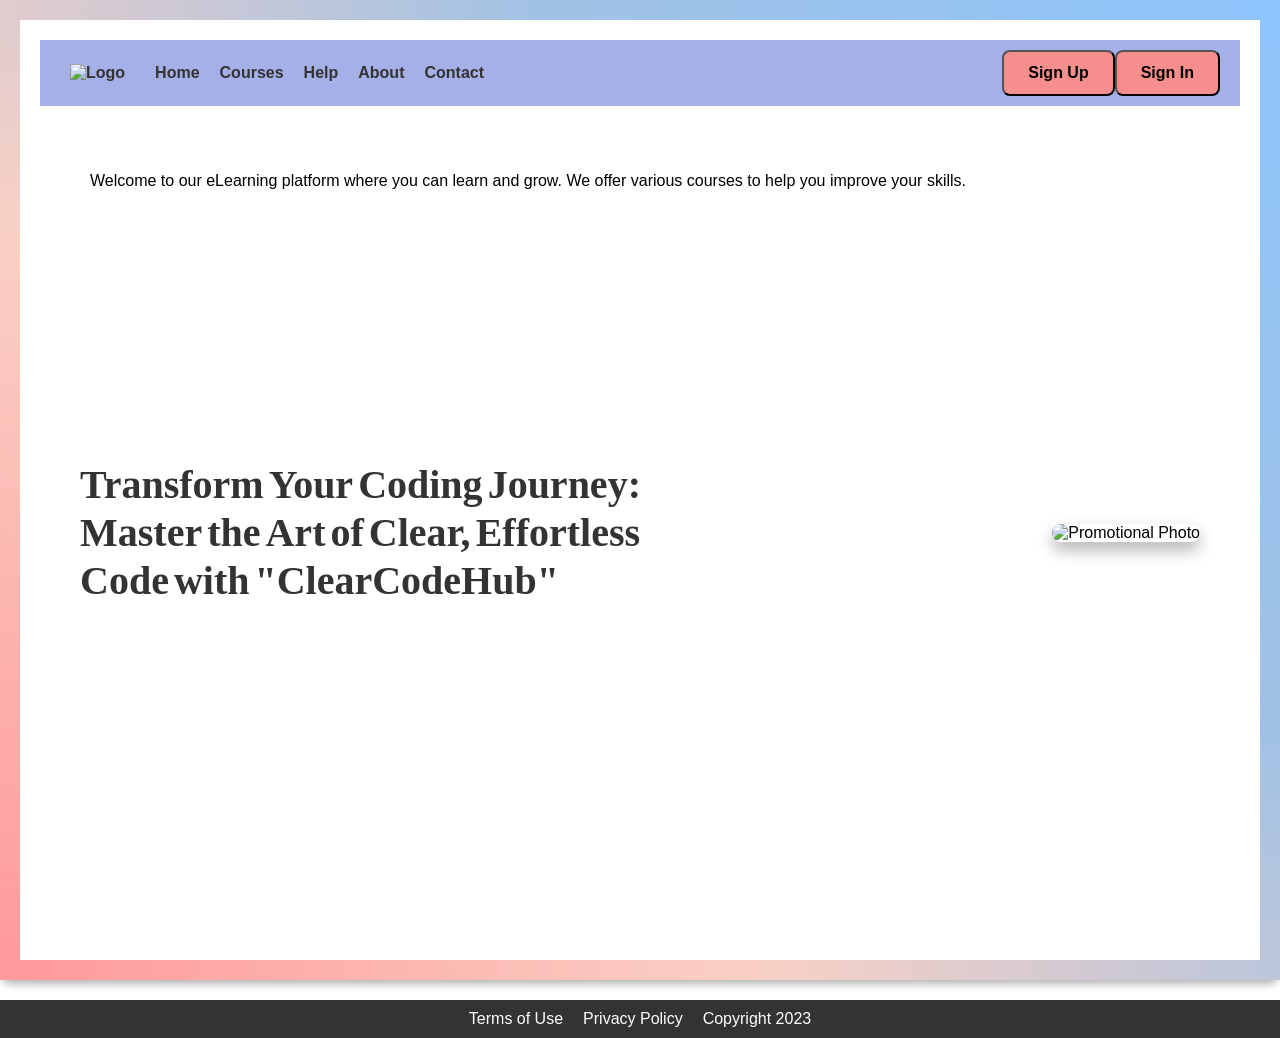
==== src/main/resources/static/index.html @ 35fbe156 "Added contact features and connected with db" ====
<!DOCTYPE html>
<html lang="en">
<head>
    <meta charset="UTF-8">
    <meta name="viewport" content="width=device-width, initial-scale=1.0">
    <title>NextGenLearn</title>
    <link rel="stylesheet" href="styles.css">
</head>
<body>
<div class="dashboard-container">
    <!-- Top Navigation Bar -->
    <nav class="top-nav">
        <ul class="nav-left">
            <li class="logo">
                <a href="#"><img src="/NewLogo.png" alt="Logo"></a>
            </li>
            <li><a href="#" id="homeLink">Home</a></li>
            <li><a href="#" id="coursesLink">Courses</a></li>
            <li><a href="#" id="helpLink">Help</a></li>
            <li><a href="#" id="aboutLink">About</a></li>
            <li><a href="#" id="contactLink">Contact</a></li>
        </ul>
        <ul class="nav-right">
            <li><button onclick="showModal('signup')">Sign Up</button></li>
            <li><button onclick="showModal('signin')">Sign In</button></li>
            <li class="dropdown">
                <button id="accountButton" style="display:none;" onclick="toggleDropdown()">Account</button>
                <div id="dropdownMenu" class="dropdown-menu">
                    <a href="#">Profile</a>
                    <a href="#">Settings</a>
                    <a href="#">Logout</a>
                </div>
            </li>
        </ul>
    </nav>

    <!-- Main Content -->
    <div class="content">
        <section id="Home" class="section active">
            <div class="heading-container">
                <h2 class="home-heading">
                    <span class="word">Transform</span>
                    <span class="word">Your</span>
                    <span class="word">Coding</span>
                    <span class="word">Journey:</span>
                    <span class="word">Master</span>
                    <span class="word">the</span>
                    <span class="word">Art</span>
                    <span class="word">of</span>
                    <span class="word">Clear,</span>
                    <span class="word">Effortless</span>
                    <span class="word">Code</span>
                    <span class="word">with</span>
                    <span class="word">"ClearCodeHub"</span>
                </h2>
            </div>
            <p>Welcome to our eLearning platform where you can learn and grow. We offer various courses to help you improve your skills.</p>
            <div class="image-container">
                <img src="/watermark-transformed-removebg-preview.png" alt="Promotional Photo">
            </div>
        </section>

        <section id="Courses" class="section" style="display: none;">
            <!-- Courses section content -->
        </section>

        <section id="Help" class="section" style="display: none;">
            <!-- Help section content -->
        </section>

        <section id="About" class="section" style="display: none;">
            <!-- About section content -->
        </section>

        <!-- Contact Section -->
        <section id="Contact" class="section" style="display: none;">
            <h2>Contact Us</h2>
            <form id="contactForm" class="contact-form">
                <div class="input-group">
                    <label for="contact-name">Name</label>
                    <input type="text" id="contact-name" name="name" placeholder="Enter your name" required>
                </div>
                <div class="input-group">
                    <label for="contact-email">Email</label>
                    <input type="email" id="contact-email" name="email" placeholder="Enter your email" required>
                </div>
                <div class="input-group">
                    <label for="contact-query">Your Query</label>
                    <textarea id="contact-query" name="query" placeholder="Enter your message" rows="4" required></textarea>
                </div>
                <button type="submit">Submit</button>
                <p id="successMessage" class="success-message"></p>
            </form>
            <div class="contact-details">
                <h3>ClearCodeHub Contact Details</h3>
                <p>Email: <a href="mailto:support@clearcodehub.com">support@clearcodehub.com</a></p>
                <p>Phone: +1 (123) 456-7890</p>
                <p>Address: 123 Coding Street, Tech City, TC 45678</p>
            </div>
        </section>
    </div>
</div>

<!-- Sign Up Modal -->
<div id="signup-modal" class="modal">
    <div class="modal-content">
        <span class="close" onclick="closeModal('signup')">&times;</span>
        <h2>Sign Up</h2>
        <form id="signupForm">
            <div class="input-group">
                <label for="signup-username">Username</label>
                <input type="text" id="signup-username" name="username" placeholder="Enter your username" required>
            </div>
            <div class="input-group">
                <label for="signup-email">Email</label>
                <input type="email" id="signup-email" name="email" placeholder="Enter your email" required>
            </div>
            <div class="input-group">
                <label for="signup-password">Password</label>
                <input type="password" id="signup-password" name="password" placeholder="Enter your password" required>
            </div>
            <button type="submit">Sign Up</button>
        </form>
        <p id="signupResponse"></p>
    </div>
</div>

<!-- Sign In Modal -->
<div id="signin-modal" class="modal">
    <div class="modal-content">
        <span class="close" onclick="closeModal('signin')">&times;</span>
        <h2>Sign In</h2>
        <form id="signinForm">
            <div class="input-group">
                <label for="signin-username">Username</label>
                <input type="text" id="signin-username" name="username" placeholder="Enter your username" required>
            </div>
            <div class="input-group">
                <label for="signin-password">Password</label>
                <input type="password" id="signin-password" name="password" placeholder="Enter your password" required>
            </div>
            <button type="submit">Sign In</button>
        </form>
        <p id="signinResponse"></p>
    </div>
</div>

<!-- Bottom Navigation Bar -->
<nav class="bottom-nav">
    <ul>
        <li><a href="#">Terms of Use</a></li>
        <li><a href="#">Privacy Policy</a></li>
        <li><a href="#">Copyright 2023</a></li>
    </ul>
</nav>

<script src="script.js"></script>
</body>
</html>
---- src/main/resources/static/styles.css ----
/* Global Styles */
body {
    font-family: Arial, sans-serif;
    margin: 0;
    padding: 0;
    box-sizing: border-box;
}

/* Dashboard Container */
.dashboard-container {
    display: flex;
    flex-direction: column;
    height: 100vh;
    position: relative;
    padding: 20px;
    border: 20px solid;
    border-image: linear-gradient(45deg, #ff9a9e, #fad0c4, #a2c2e4, #8ec5fc);
    border-image-slice: 1;
    border-radius: 12px;
    box-shadow: 0 4px 8px rgba(0, 0, 0, 0.3);
    background: white;
}

/* Dropdown Menu Styles */
.dropdown {
    position: relative;
    display: inline-block;
}

.dropdown-menu {
    display: none;
    position: absolute;
    right: 0;
    background-color: white;
    min-width: 160px;
    box-shadow: 0 8px 16px rgba(0, 0, 0, 0.3);
    border-radius: 8px;
    z-index: 1;
}

.dropdown-menu a {
    color: black;
    padding: 12px 16px;
    text-decoration: none;
    display: block;
}

.dropdown-menu a:hover {
    background-color: #ddd;
}

.dropdown.show .dropdown-menu {
    display: block;
}

/* Heading Styles */
.home-heading {
    font-weight: bold;
    font-family: 'Times New Roman', serif;
    font-size: 2.5em;
    color: #333;
    margin: 0;
    line-height: 1.2;
    display: flex;
    flex-wrap: wrap;
    text-align: center;
}

.word {
    display: inline-block;
    opacity: 0;
    transform: translateX(20px);
    animation: fadeInFromRight 0.5s forwards;
    margin-right: 5px;
}

/* Animation for Words */
@keyframes fadeInFromRight {
    to {
        opacity: 1;
        transform: translateX(0);
    }
}

.home-heading .word:nth-child(1) { animation-delay: 0s; }
.home-heading .word:nth-child(2) { animation-delay: 0.2s; }
.home-heading .word:nth-child(3) { animation-delay: 0.4s; }
.home-heading .word:nth-child(4) { animation-delay: 0.6s; }
.home-heading .word:nth-child(5) { animation-delay: 0.8s; }
.home-heading .word:nth-child(6) { animation-delay: 1s; }
.home-heading .word:nth-child(7) { animation-delay: 1.2s; }
.home-heading .word:nth-child(8) { animation-delay: 1.4s; }
.home-heading .word:nth-child(9) { animation-delay: 1.6s; }
.home-heading .word:nth-child(10) { animation-delay: 1.8s; }
.home-heading .word:nth-child(11) { animation-delay: 2s; }
.home-heading .word:nth-child(12) { animation-delay: 2.2s; }
.home-heading .word:nth-child(13) { animation-delay: 2.4s; }

/* Top Navigation Bar */
.top-nav {
    display: flex;
    justify-content: space-between;
    font-weight: bold;
    align-items: center;
    background-color: #a4b0e7;
    padding: 10px 20px;
    margin-bottom: 20px;
}

.top-nav ul {
    list-style: none;
    margin: 0;
    padding: 0;
    display: flex;
    justify-content: space-between;
    align-items: center;
}

.nav-left {
    display: flex;
    align-items: center;
}

.nav-left .logo {
    margin-right: 20px;
}

.nav-left .logo img {
    height: 70px;
    width: auto;
}

.nav-left li {
    margin: 0 10px;
}

.nav-left a {
    text-decoration: none;
    color: #333;
}

.nav-right {
    display: flex;
    align-items: center;
}

.nav-right li button {
    background-color: #f68e8e;
    padding: 12px 24px;
    border-radius: 8px;
    font-weight: bold;
    font-size: 1em;
    transition: background-color 0.3s, transform 0.2s;
}

.nav-right li button:hover {
    background-color: #e55a5a;
    transform: scale(1.05);
}

/* Main Content Area */
.content {
    flex: 1;
    padding: 30px;
    margin: 0 20px;
    position: relative;
}

.heading-container {
    position: absolute;
    left: 20px;
    top: 50%;
    transform: translateY(-50%);
    max-width: 50%;
}

.image-container {
    position: absolute;
    right: 20px;
    top: 50%;
    transform: translateY(-50%);
}

.image-container img {
    width: 100%;
    max-width: 2000px;
    height: auto;
    border-radius: 16px;
    box-shadow: 0 8px 16px rgba(0, 0, 0, 0.3);
}

/* Modal Styles */
.modal {
    display: none;
    position: fixed;
    z-index: 1;
    left: 0;
    top: 0;
    width: 100%;
    height: 100%;
    overflow: auto;
    background-color: rgba(0,0,0,0.4);
}

.modal-content {
    background-color: #fff;
    margin: 5% auto;
    padding: 30px;
    border-radius: 8px;
    box-shadow: 0 4px 8px rgba(0,0,0,0.1);
    width: 90%;
    max-width: 400px;
}

.modal-content h2 {
    font-size: 1.5em;
    margin-bottom: 20px;
    color: #333;
}

.close {
    color: #aaa;
    float: right;
    font-size: 28px;
    font-weight: bold;
    cursor: pointer;
}

.close:hover,
.close:focus {
    color: black;
    text-decoration: none;
}

/* Form Styles */
.input-group {
    margin-bottom: 15px;
}

.input-group label {
    display: block;
    font-weight: bold;
    margin-bottom: 5px;
    color: #555;
}

.input-group input, .input-group textarea {
    width: 100%;
    padding: 10px;
    border: 1px solid #ddd;
    border-radius: 4px;
    box-sizing: border-box;
}

.input-group input:focus, .input-group textarea:focus {
    border-color: #a4b0e7;
    outline: none;
}

button[type="submit"] {
    background-color: #4caf50;
    color: white;
    border: none;
    padding: 12px 24px;
    border-radius: 8px;
    font-size: 1em;
    cursor: pointer;
    transition: background-color 0.3s, transform 0.2s;
}

button[type="submit"]:hover {
    background-color: #45a049;
    transform: scale(1.05);
}

/* Contact Form Styles */
.contact-form {
    max-width: 600px;
    margin: 0 auto;
}

.contact-form .input-group textarea {
    resize: vertical;
}

.contact-details {
    margin-top: 20px;
    text-align: center;
}

.contact-details h3 {
    margin-bottom: 10px;
}

.contact-details p {
    margin: 5px 0;
}

.contact-details a {
    color: #007bff;
    text-decoration: none;
}

.contact-details a:hover {
    text-decoration: underline;
}

/* Bottom Navigation Bar */
.bottom-nav {
    background-color: #333;
    color: white;
    padding: 10px;
    margin-top: 20px;
}

.bottom-nav ul {
    list-style: none;
    margin: 0;
    padding: 0;
    display: flex;
    justify-content: center;
}

.bottom-nav ul li {
    margin: 0 10px;
}

.bottom-nav ul li a {
    color: white;
    text-decoration: none;
}

/* Responsive Styles */
@media (max-width: 768px) {
    .top-nav ul {
        flex-direction: column;
        align-items: flex-start;
    }

    .top-nav .nav-left {
        margin-bottom: 10px;
    }

    .heading-container, .image-container {
        position: static;
        transform: none;
        margin: 0 auto;
        max-width: 100%;
    }

    .image-container img {
        max-width: 100%;
    }
}

/* Add your existing styles here */

/* Contact form styling */
.contact-form {
    max-width: 400px;
    margin: 0 auto;
    padding: 20px;
    border: 2px solid #ddd;
    border-radius: 8px;
    box-shadow: 0 4px 8px rgba(0, 0, 0, 0.1);
}

.input-group {
    margin-bottom: 15px;
}

.input-group label {
    display: block;
    margin-bottom: 5px;
    font-weight: bold;
}

.input-group input,
.input-group textarea {
    width: 100%;
    padding: 8px;
    border: 1px solid #ccc;
    border-radius: 4px;
}

.contact-form button {
    padding: 10px 20px;
    background-color: #4CAF50;
    color: white;
    border: none;
    border-radius: 4px;
    cursor: pointer;
    transition: background-color 0.3s;
}

.contact-form button:hover {
    background-color: #45a049;
}

.success-message {
    color: green;
    font-weight: bold;
    text-align: center;
    margin-top: 15px;
}
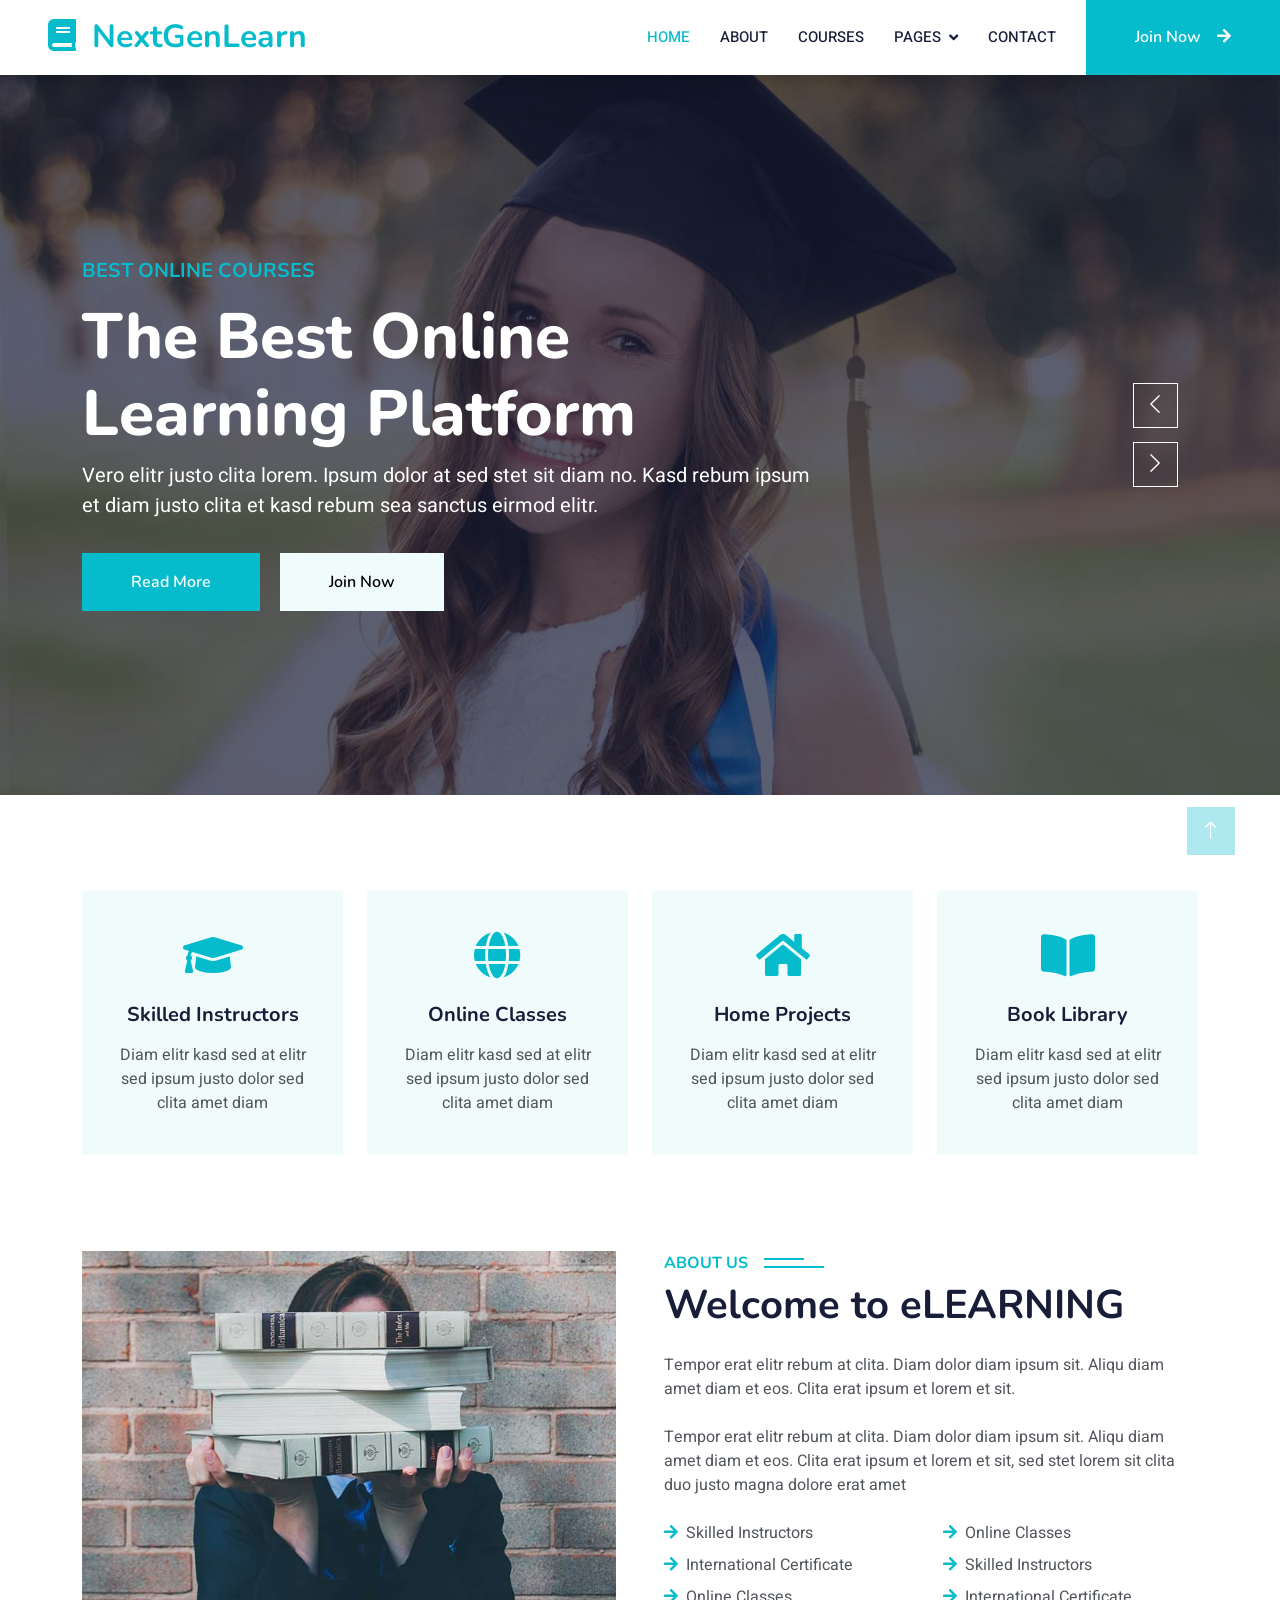
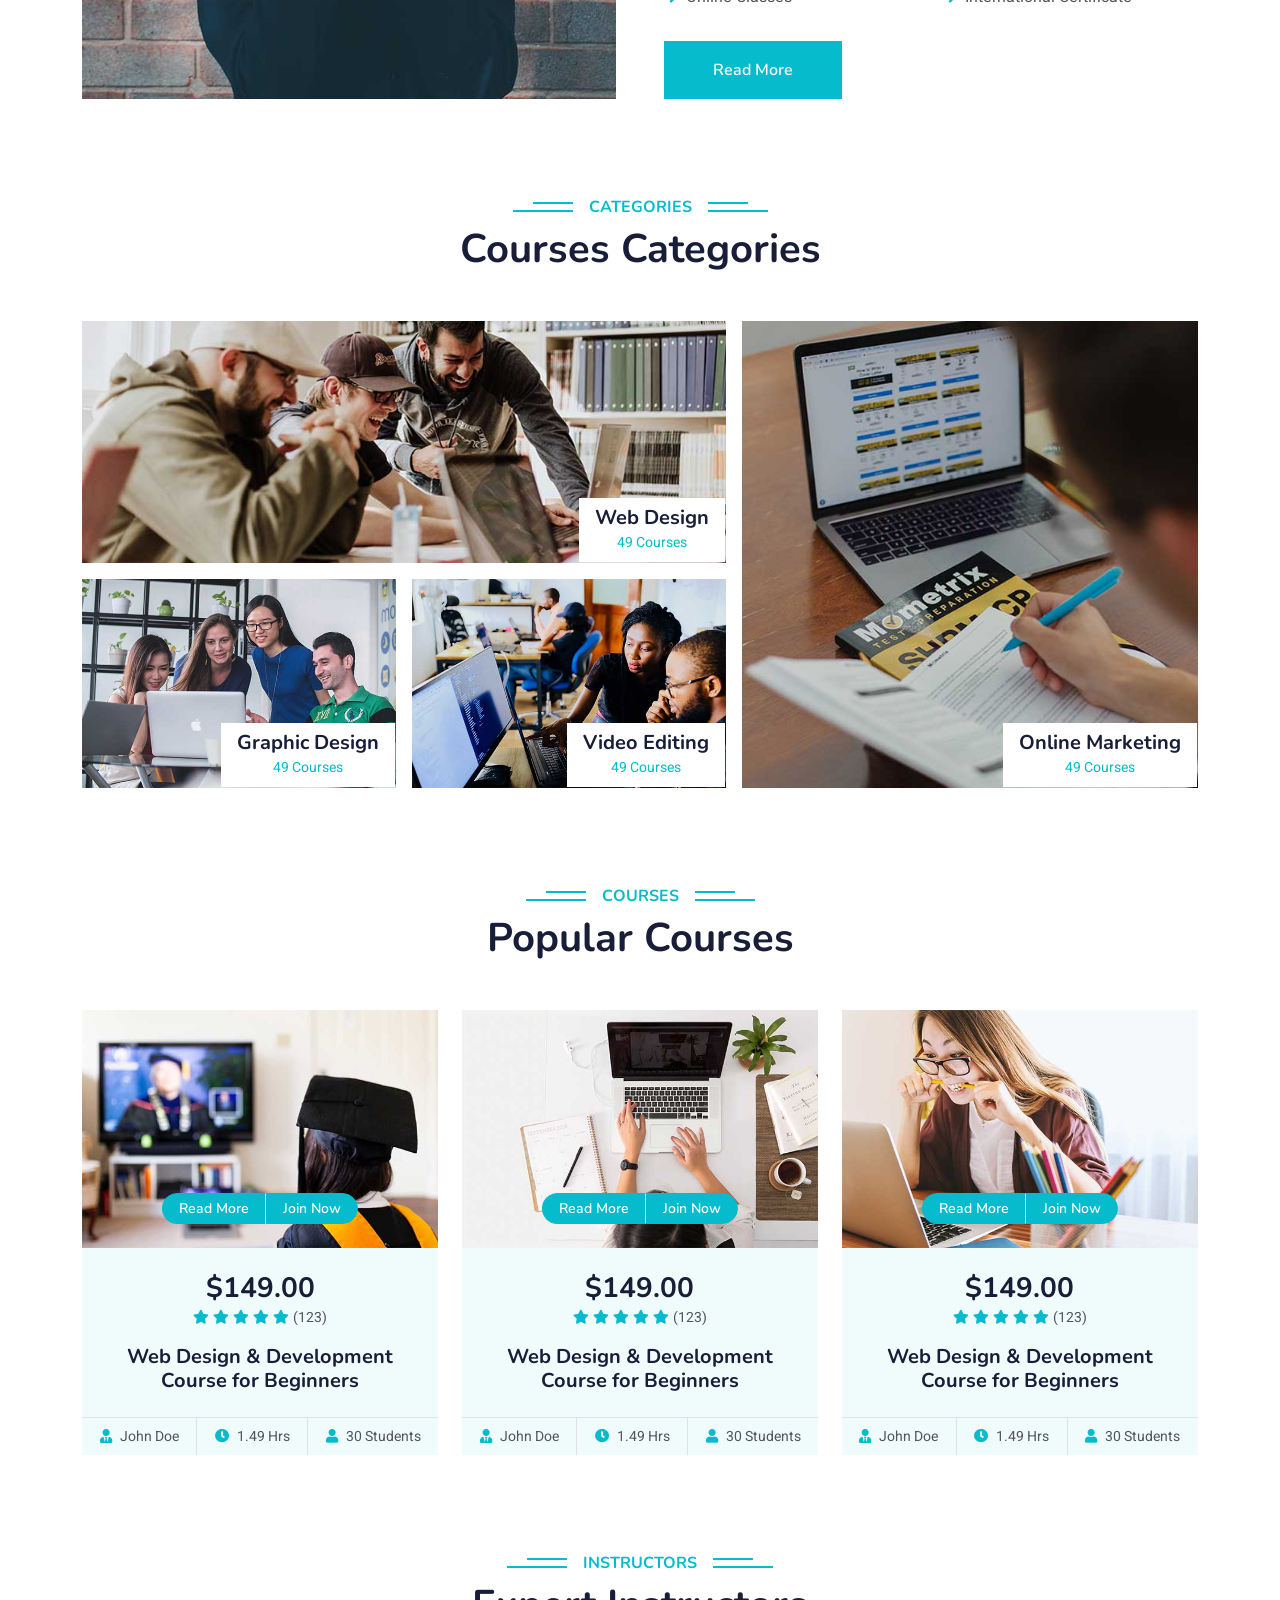
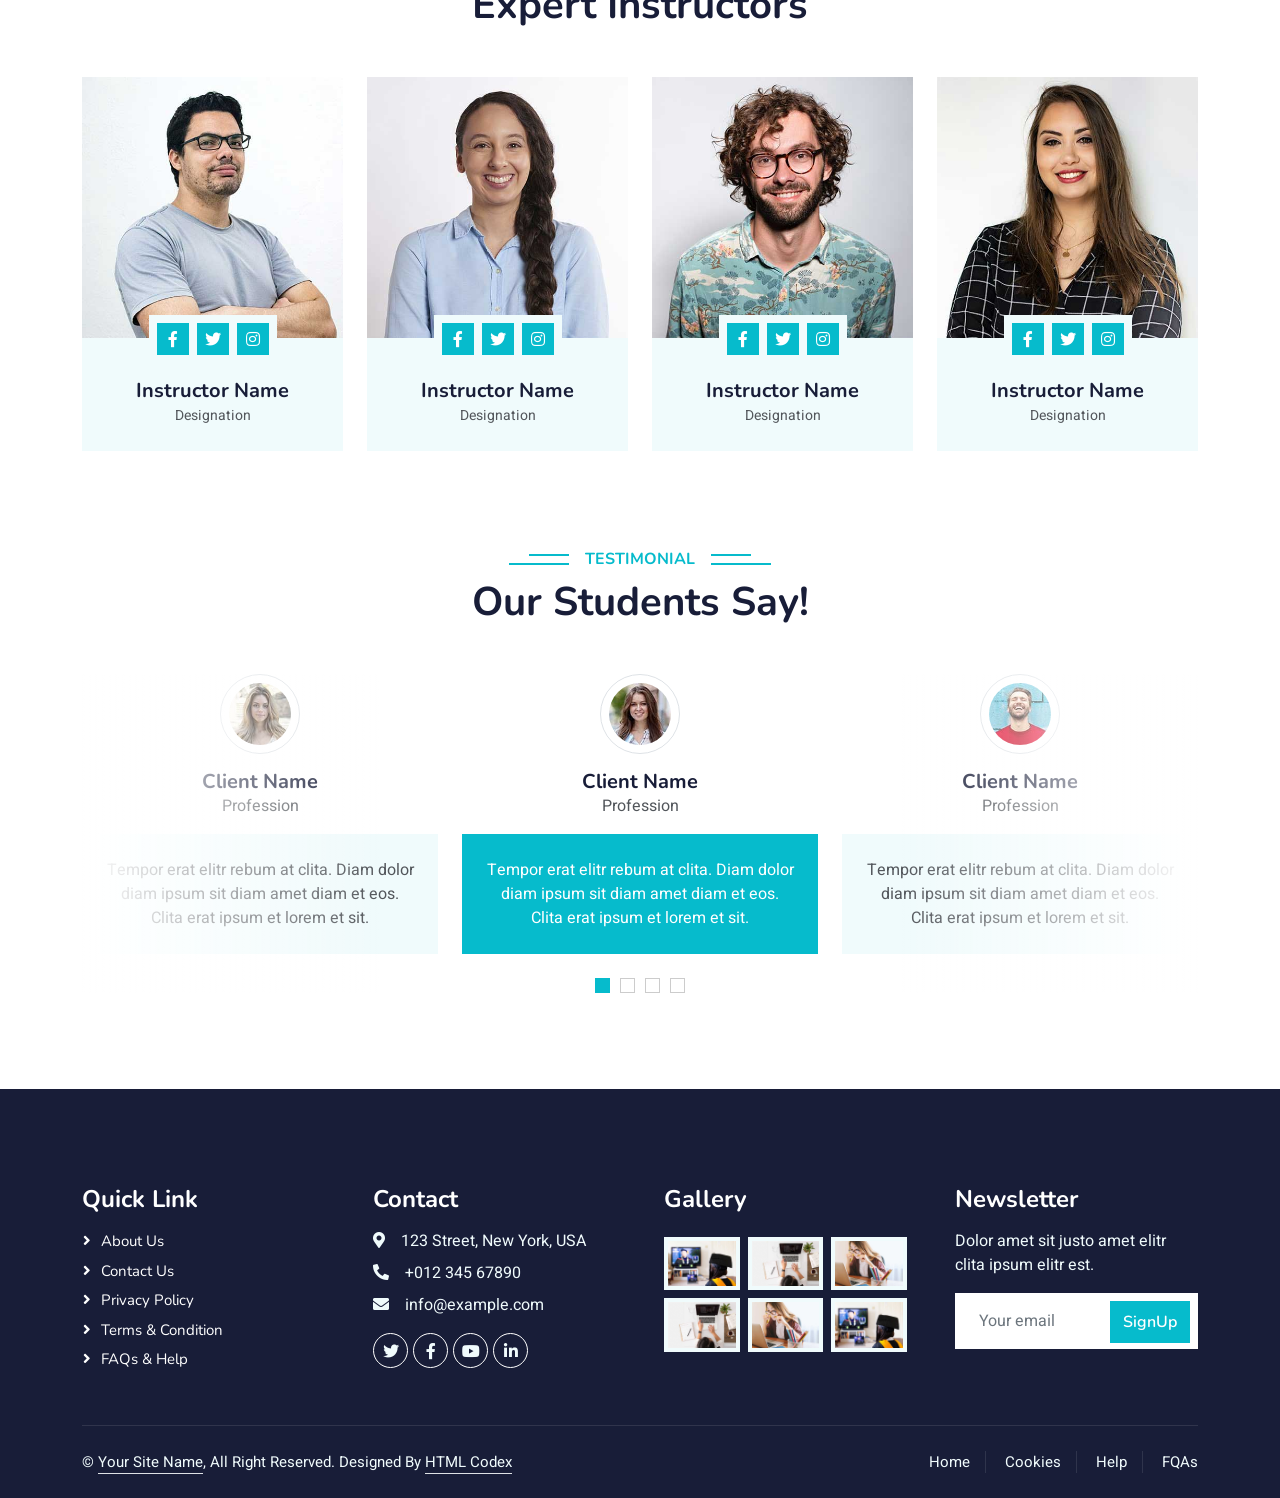
==== commit cf06a1ab: "Revert "New Login Page (#12)" This reverts commit e66987bb2d002a113e58ef17c0ac7f204088fabd." ====
--- a/src/main/resources/static/index.html
+++ b/src/main/resources/static/index.html
@@ -1,159 +1,582 @@
-<!DOCTYPE html>
-<html lang="en">
-<head>
-    <meta charset="UTF-8">
-    <meta name="viewport" content="width=device-width, initial-scale=1.0">
-    <title>NextGenLearn</title>
-    <link rel="stylesheet" href="styles.css">
-</head>
-<body>
-<div class="dashboard-container">
-    <!-- Top Navigation Bar -->
-    <nav class="top-nav">
-        <ul class="nav-left">
-            <li class="logo">
-                <a href="#"><img src="/NewLogo.png" alt="Logo"></a>
-            </li>
-            <li><a href="#" id="homeLink">Home</a></li>
-            <li><a href="#" id="coursesLink">Courses</a></li>
-            <li><a href="#" id="helpLink">Help</a></li>
-            <li><a href="#" id="aboutLink">About</a></li>
-            <li><a href="#" id="contactLink">Contact</a></li>
-        </ul>
-        <ul class="nav-right">
-            <li><button onclick="showModal('signup')">Sign Up</button></li>
-            <li><button onclick="showModal('signin')">Sign In</button></li>
-            <li class="dropdown">
-                <button id="accountButton" style="display:none;" onclick="toggleDropdown()">Account</button>
-                <div id="dropdownMenu" class="dropdown-menu">
-                    <a href="#">Profile</a>
-                    <a href="#">Settings</a>
-                    <a href="#">Logout</a>
-                </div>
-            </li>
-        </ul>
-    </nav>
-
-    <!-- Main Content -->
-    <div class="content">
-        <section id="Home" class="section active">
-            <div class="heading-container">
-                <h2 class="home-heading">
-                    <span class="word">Transform</span>
-                    <span class="word">Your</span>
-                    <span class="word">Coding</span>
-                    <span class="word">Journey:</span>
-                    <span class="word">Master</span>
-                    <span class="word">the</span>
-                    <span class="word">Art</span>
-                    <span class="word">of</span>
-                    <span class="word">Clear,</span>
-                    <span class="word">Effortless</span>
-                    <span class="word">Code</span>
-                    <span class="word">with</span>
-                    <span class="word">"ClearCodeHub"</span>
-                </h2>
-            </div>
-            <p>Welcome to our eLearning platform where you can learn and grow. We offer various courses to help you improve your skills.</p>
-            <div class="image-container">
-                <img src="/watermark-transformed-removebg-preview.png" alt="Promotional Photo">
-            </div>
-        </section>
-
-        <section id="Courses" class="section" style="display: none;">
-            <!-- Courses section content -->
-        </section>
-
-        <section id="Help" class="section" style="display: none;">
-            <!-- Help section content -->
-        </section>
-
-        <section id="About" class="section" style="display: none;">
-            <!-- About section content -->
-        </section>
-
-        <!-- Contact Section -->
-        <section id="Contact" class="section" style="display: none;">
-            <h2>Contact Us</h2>
-            <form id="contactForm" class="contact-form">
-                <div class="input-group">
-                    <label for="contact-name">Name</label>
-                    <input type="text" id="contact-name" name="name" placeholder="Enter your name" required>
-                </div>
-                <div class="input-group">
-                    <label for="contact-email">Email</label>
-                    <input type="email" id="contact-email" name="email" placeholder="Enter your email" required>
-                </div>
-                <div class="input-group">
-                    <label for="contact-query">Your Query</label>
-                    <textarea id="contact-query" name="query" placeholder="Enter your message" rows="4" required></textarea>
-                </div>
-                <button type="submit">Submit</button>
-                <p id="successMessage" class="success-message"></p>
-            </form>
-            <div class="contact-details">
-                <h3>ClearCodeHub Contact Details</h3>
-                <p>Email: <a href="mailto:support@clearcodehub.com">support@clearcodehub.com</a></p>
-                <p>Phone: +1 (123) 456-7890</p>
-                <p>Address: 123 Coding Street, Tech City, TC 45678</p>
-            </div>
-        </section>
-    </div>
-</div>
-
-<!-- Sign Up Modal -->
-<div id="signup-modal" class="modal">
-    <div class="modal-content">
-        <span class="close" onclick="closeModal('signup')">&times;</span>
-        <h2>Sign Up</h2>
-        <form id="signupForm">
-            <div class="input-group">
-                <label for="signup-username">Username</label>
-                <input type="text" id="signup-username" name="username" placeholder="Enter your username" required>
-            </div>
-            <div class="input-group">
-                <label for="signup-email">Email</label>
-                <input type="email" id="signup-email" name="email" placeholder="Enter your email" required>
-            </div>
-            <div class="input-group">
-                <label for="signup-password">Password</label>
-                <input type="password" id="signup-password" name="password" placeholder="Enter your password" required>
-            </div>
-            <button type="submit">Sign Up</button>
-        </form>
-        <p id="signupResponse"></p>
-    </div>
-</div>
-
-<!-- Sign In Modal -->
-<div id="signin-modal" class="modal">
-    <div class="modal-content">
-        <span class="close" onclick="closeModal('signin')">&times;</span>
-        <h2>Sign In</h2>
-        <form id="signinForm">
-            <div class="input-group">
-                <label for="signin-username">Username</label>
-                <input type="text" id="signin-username" name="username" placeholder="Enter your username" required>
-            </div>
-            <div class="input-group">
-                <label for="signin-password">Password</label>
-                <input type="password" id="signin-password" name="password" placeholder="Enter your password" required>
-            </div>
-            <button type="submit">Sign In</button>
-        </form>
-        <p id="signinResponse"></p>
-    </div>
-</div>
-
-<!-- Bottom Navigation Bar -->
-<nav class="bottom-nav">
-    <ul>
-        <li><a href="#">Terms of Use</a></li>
-        <li><a href="#">Privacy Policy</a></li>
-        <li><a href="#">Copyright 2023</a></li>
-    </ul>
-</nav>
-
-<script src="script.js"></script>
-</body>
-</html>
+<!DOCTYPE html>
+<html lang="en">
+
+<head>
+    <meta charset="utf-8">
+    <title>NextGenLearn</title>
+    <meta content="width=device-width, initial-scale=1.0" name="viewport">
+    <meta content="" name="keywords">
+    <meta content="" name="description">
+
+    <!-- Favicon -->
+    <link href="img/favicon.ico" rel="icon">
+
+    <!-- Google Web Fonts -->
+    <link rel="preconnect" href="https://fonts.googleapis.com">
+    <link rel="preconnect" href="https://fonts.gstatic.com" crossorigin>
+    <link href="https://fonts.googleapis.com/css2?family=Heebo:wght@400;500;600&family=Nunito:wght@600;700;800&display=swap" rel="stylesheet">
+
+    <!-- Icon Font Stylesheet -->
+    <link href="https://cdnjs.cloudflare.com/ajax/libs/font-awesome/5.10.0/css/all.min.css" rel="stylesheet">
+    <link href="https://cdn.jsdelivr.net/npm/bootstrap-icons@1.4.1/font/bootstrap-icons.css" rel="stylesheet">
+
+    <!-- Libraries Stylesheet -->
+    <link href="lib/animate/animate.min.css" rel="stylesheet">
+    <link href="lib/owlcarousel/assets/owl.carousel.min.css" rel="stylesheet">
+
+    <!-- Customized Bootstrap Stylesheet -->
+    <link href="css/bootstrap.min.css" rel="stylesheet">
+
+    <!-- Template Stylesheet -->
+    <link href="css/style.css" rel="stylesheet">
+</head>
+
+<body>
+    <!-- Spinner Start -->
+    <div id="spinner" class="show bg-white position-fixed translate-middle w-100 vh-100 top-50 start-50 d-flex align-items-center justify-content-center">
+        <div class="spinner-border text-primary" style="width: 3rem; height: 3rem;" role="status">
+            <span class="sr-only">Loading...</span>
+        </div>
+    </div>
+    <!-- Spinner End -->
+
+
+    <!-- Navbar Start -->
+    <nav class="navbar navbar-expand-lg bg-white navbar-light shadow sticky-top p-0">
+        <a href="index.html" class="navbar-brand d-flex align-items-center px-4 px-lg-5">
+            <h2 class="m-0 text-primary"><i class="fa fa-book me-3"></i>NextGenLearn</h2>
+        </a>
+        <button type="button" class="navbar-toggler me-4" data-bs-toggle="collapse" data-bs-target="#navbarCollapse">
+            <span class="navbar-toggler-icon"></span>
+        </button>
+        <div class="collapse navbar-collapse" id="navbarCollapse">
+            <div class="navbar-nav ms-auto p-4 p-lg-0">
+                <a href="index.html" class="nav-item nav-link active">Home</a>
+                <a href="about.html" class="nav-item nav-link">About</a>
+                <a href="courses.html" class="nav-item nav-link">Courses</a>
+                <div class="nav-item dropdown">
+                    <a href="#" class="nav-link dropdown-toggle" data-bs-toggle="dropdown">Pages</a>
+                    <div class="dropdown-menu fade-down m-0">
+                        <a href="team.html" class="dropdown-item">Our Team</a>
+                        <a href="testimonial.html" class="dropdown-item">Testimonial</a>
+                        <a href="404.html" class="dropdown-item">404 Page</a>
+                    </div>
+                </div>
+                <a href="contact.html" class="nav-item nav-link">Contact</a>
+            </div>
+            <a href="signup.html" class="btn btn-primary py-4 px-lg-5 d-none d-lg-block">Join Now<i class="fa fa-arrow-right ms-3"></i></a>
+        </div>
+    </nav>
+    <!-- Navbar End -->
+
+
+    <!-- Carousel Start -->
+    <div class="container-fluid p-0 mb-5">
+        <div class="owl-carousel header-carousel position-relative">
+            <div class="owl-carousel-item position-relative">
+                <img class="img-fluid" src="img/carousel-1.jpg" alt="">
+                <div class="position-absolute top-0 start-0 w-100 h-100 d-flex align-items-center" style="background: rgba(24, 29, 56, .7);">
+                    <div class="container">
+                        <div class="row justify-content-start">
+                            <div class="col-sm-10 col-lg-8">
+                                <h5 class="text-primary text-uppercase mb-3 animated slideInDown">Best Online Courses</h5>
+                                <h1 class="display-3 text-white animated slideInDown">The Best Online Learning Platform</h1>
+                                <p class="fs-5 text-white mb-4 pb-2">Vero elitr justo clita lorem. Ipsum dolor at sed stet sit diam no. Kasd rebum ipsum et diam justo clita et kasd rebum sea sanctus eirmod elitr.</p>
+                                <a href="" class="btn btn-primary py-md-3 px-md-5 me-3 animated slideInLeft">Read More</a>
+                                <a href="" class="btn btn-light py-md-3 px-md-5 animated slideInRight">Join Now</a>
+                            </div>
+                        </div>
+                    </div>
+                </div>
+            </div>
+            <div class="owl-carousel-item position-relative">
+                <img class="img-fluid" src="img/carousel-2.jpg" alt="">
+                <div class="position-absolute top-0 start-0 w-100 h-100 d-flex align-items-center" style="background: rgba(24, 29, 56, .7);">
+                    <div class="container">
+                        <div class="row justify-content-start">
+                            <div class="col-sm-10 col-lg-8">
+                                <h5 class="text-primary text-uppercase mb-3 animated slideInDown">Best Online Courses</h5>
+                                <h1 class="display-3 text-white animated slideInDown">Get Educated Online From Your Home</h1>
+                                <p class="fs-5 text-white mb-4 pb-2">Vero elitr justo clita lorem. Ipsum dolor at sed stet sit diam no. Kasd rebum ipsum et diam justo clita et kasd rebum sea sanctus eirmod elitr.</p>
+                                <a href="" class="btn btn-primary py-md-3 px-md-5 me-3 animated slideInLeft">Read More</a>
+                                <a href="" class="btn btn-light py-md-3 px-md-5 animated slideInRight">Join Now</a>
+                            </div>
+                        </div>
+                    </div>
+                </div>
+            </div>
+        </div>
+    </div>
+    <!-- Carousel End -->
+
+
+    <!-- Service Start -->
+    <div class="container-xxl py-5">
+        <div class="container">
+            <div class="row g-4">
+                <div class="col-lg-3 col-sm-6 wow fadeInUp" data-wow-delay="0.1s">
+                    <div class="service-item text-center pt-3">
+                        <div class="p-4">
+                            <i class="fa fa-3x fa-graduation-cap text-primary mb-4"></i>
+                            <h5 class="mb-3">Skilled Instructors</h5>
+                            <p>Diam elitr kasd sed at elitr sed ipsum justo dolor sed clita amet diam</p>
+                        </div>
+                    </div>
+                </div>
+                <div class="col-lg-3 col-sm-6 wow fadeInUp" data-wow-delay="0.3s">
+                    <div class="service-item text-center pt-3">
+                        <div class="p-4">
+                            <i class="fa fa-3x fa-globe text-primary mb-4"></i>
+                            <h5 class="mb-3">Online Classes</h5>
+                            <p>Diam elitr kasd sed at elitr sed ipsum justo dolor sed clita amet diam</p>
+                        </div>
+                    </div>
+                </div>
+                <div class="col-lg-3 col-sm-6 wow fadeInUp" data-wow-delay="0.5s">
+                    <div class="service-item text-center pt-3">
+                        <div class="p-4">
+                            <i class="fa fa-3x fa-home text-primary mb-4"></i>
+                            <h5 class="mb-3">Home Projects</h5>
+                            <p>Diam elitr kasd sed at elitr sed ipsum justo dolor sed clita amet diam</p>
+                        </div>
+                    </div>
+                </div>
+                <div class="col-lg-3 col-sm-6 wow fadeInUp" data-wow-delay="0.7s">
+                    <div class="service-item text-center pt-3">
+                        <div class="p-4">
+                            <i class="fa fa-3x fa-book-open text-primary mb-4"></i>
+                            <h5 class="mb-3">Book Library</h5>
+                            <p>Diam elitr kasd sed at elitr sed ipsum justo dolor sed clita amet diam</p>
+                        </div>
+                    </div>
+                </div>
+            </div>
+        </div>
+    </div>
+    <!-- Service End -->
+
+
+    <!-- About Start -->
+    <div class="container-xxl py-5">
+        <div class="container">
+            <div class="row g-5">
+                <div class="col-lg-6 wow fadeInUp" data-wow-delay="0.1s" style="min-height: 400px;">
+                    <div class="position-relative h-100">
+                        <img class="img-fluid position-absolute w-100 h-100" src="img/about.jpg" alt="" style="object-fit: cover;">
+                    </div>
+                </div>
+                <div class="col-lg-6 wow fadeInUp" data-wow-delay="0.3s">
+                    <h6 class="section-title bg-white text-start text-primary pe-3">About Us</h6>
+                    <h1 class="mb-4">Welcome to eLEARNING</h1>
+                    <p class="mb-4">Tempor erat elitr rebum at clita. Diam dolor diam ipsum sit. Aliqu diam amet diam et eos. Clita erat ipsum et lorem et sit.</p>
+                    <p class="mb-4">Tempor erat elitr rebum at clita. Diam dolor diam ipsum sit. Aliqu diam amet diam et eos. Clita erat ipsum et lorem et sit, sed stet lorem sit clita duo justo magna dolore erat amet</p>
+                    <div class="row gy-2 gx-4 mb-4">
+                        <div class="col-sm-6">
+                            <p class="mb-0"><i class="fa fa-arrow-right text-primary me-2"></i>Skilled Instructors</p>
+                        </div>
+                        <div class="col-sm-6">
+                            <p class="mb-0"><i class="fa fa-arrow-right text-primary me-2"></i>Online Classes</p>
+                        </div>
+                        <div class="col-sm-6">
+                            <p class="mb-0"><i class="fa fa-arrow-right text-primary me-2"></i>International Certificate</p>
+                        </div>
+                        <div class="col-sm-6">
+                            <p class="mb-0"><i class="fa fa-arrow-right text-primary me-2"></i>Skilled Instructors</p>
+                        </div>
+                        <div class="col-sm-6">
+                            <p class="mb-0"><i class="fa fa-arrow-right text-primary me-2"></i>Online Classes</p>
+                        </div>
+                        <div class="col-sm-6">
+                            <p class="mb-0"><i class="fa fa-arrow-right text-primary me-2"></i>International Certificate</p>
+                        </div>
+                    </div>
+                    <a class="btn btn-primary py-3 px-5 mt-2" href="">Read More</a>
+                </div>
+            </div>
+        </div>
+    </div>
+    <!-- About End -->
+
+
+    <!-- Categories Start -->
+    <div class="container-xxl py-5 category">
+        <div class="container">
+            <div class="text-center wow fadeInUp" data-wow-delay="0.1s">
+                <h6 class="section-title bg-white text-center text-primary px-3">Categories</h6>
+                <h1 class="mb-5">Courses Categories</h1>
+            </div>
+            <div class="row g-3">
+                <div class="col-lg-7 col-md-6">
+                    <div class="row g-3">
+                        <div class="col-lg-12 col-md-12 wow zoomIn" data-wow-delay="0.1s">
+                            <a class="position-relative d-block overflow-hidden" href="">
+                                <img class="img-fluid" src="img/cat-1.jpg" alt="">
+                                <div class="bg-white text-center position-absolute bottom-0 end-0 py-2 px-3" style="margin: 1px;">
+                                    <h5 class="m-0">Web Design</h5>
+                                    <small class="text-primary">49 Courses</small>
+                                </div>
+                            </a>
+                        </div>
+                        <div class="col-lg-6 col-md-12 wow zoomIn" data-wow-delay="0.3s">
+                            <a class="position-relative d-block overflow-hidden" href="">
+                                <img class="img-fluid" src="img/cat-2.jpg" alt="">
+                                <div class="bg-white text-center position-absolute bottom-0 end-0 py-2 px-3" style="margin: 1px;">
+                                    <h5 class="m-0">Graphic Design</h5>
+                                    <small class="text-primary">49 Courses</small>
+                                </div>
+                            </a>
+                        </div>
+                        <div class="col-lg-6 col-md-12 wow zoomIn" data-wow-delay="0.5s">
+                            <a class="position-relative d-block overflow-hidden" href="">
+                                <img class="img-fluid" src="img/cat-3.jpg" alt="">
+                                <div class="bg-white text-center position-absolute bottom-0 end-0 py-2 px-3" style="margin: 1px;">
+                                    <h5 class="m-0">Video Editing</h5>
+                                    <small class="text-primary">49 Courses</small>
+                                </div>
+                            </a>
+                        </div>
+                    </div>
+                </div>
+                <div class="col-lg-5 col-md-6 wow zoomIn" data-wow-delay="0.7s" style="min-height: 350px;">
+                    <a class="position-relative d-block h-100 overflow-hidden" href="">
+                        <img class="img-fluid position-absolute w-100 h-100" src="img/cat-4.jpg" alt="" style="object-fit: cover;">
+                        <div class="bg-white text-center position-absolute bottom-0 end-0 py-2 px-3" style="margin:  1px;">
+                            <h5 class="m-0">Online Marketing</h5>
+                            <small class="text-primary">49 Courses</small>
+                        </div>
+                    </a>
+                </div>
+            </div>
+        </div>
+    </div>
+    <!-- Categories Start -->
+
+
+    <!-- Courses Start -->
+    <div class="container-xxl py-5">
+        <div class="container">
+            <div class="text-center wow fadeInUp" data-wow-delay="0.1s">
+                <h6 class="section-title bg-white text-center text-primary px-3">Courses</h6>
+                <h1 class="mb-5">Popular Courses</h1>
+            </div>
+            <div class="row g-4 justify-content-center">
+                <div class="col-lg-4 col-md-6 wow fadeInUp" data-wow-delay="0.1s">
+                    <div class="course-item bg-light">
+                        <div class="position-relative overflow-hidden">
+                            <img class="img-fluid" src="img/course-1.jpg" alt="">
+                            <div class="w-100 d-flex justify-content-center position-absolute bottom-0 start-0 mb-4">
+                                <a href="#" class="flex-shrink-0 btn btn-sm btn-primary px-3 border-end" style="border-radius: 30px 0 0 30px;">Read More</a>
+                                <a href="#" class="flex-shrink-0 btn btn-sm btn-primary px-3" style="border-radius: 0 30px 30px 0;">Join Now</a>
+                            </div>
+                        </div>
+                        <div class="text-center p-4 pb-0">
+                            <h3 class="mb-0">$149.00</h3>
+                            <div class="mb-3">
+                                <small class="fa fa-star text-primary"></small>
+                                <small class="fa fa-star text-primary"></small>
+                                <small class="fa fa-star text-primary"></small>
+                                <small class="fa fa-star text-primary"></small>
+                                <small class="fa fa-star text-primary"></small>
+                                <small>(123)</small>
+                            </div>
+                            <h5 class="mb-4">Web Design & Development Course for Beginners</h5>
+                        </div>
+                        <div class="d-flex border-top">
+                            <small class="flex-fill text-center border-end py-2"><i class="fa fa-user-tie text-primary me-2"></i>John Doe</small>
+                            <small class="flex-fill text-center border-end py-2"><i class="fa fa-clock text-primary me-2"></i>1.49 Hrs</small>
+                            <small class="flex-fill text-center py-2"><i class="fa fa-user text-primary me-2"></i>30 Students</small>
+                        </div>
+                    </div>
+                </div>
+                <div class="col-lg-4 col-md-6 wow fadeInUp" data-wow-delay="0.3s">
+                    <div class="course-item bg-light">
+                        <div class="position-relative overflow-hidden">
+                            <img class="img-fluid" src="img/course-2.jpg" alt="">
+                            <div class="w-100 d-flex justify-content-center position-absolute bottom-0 start-0 mb-4">
+                                <a href="#" class="flex-shrink-0 btn btn-sm btn-primary px-3 border-end" style="border-radius: 30px 0 0 30px;">Read More</a>
+                                <a href="#" class="flex-shrink-0 btn btn-sm btn-primary px-3" style="border-radius: 0 30px 30px 0;">Join Now</a>
+                            </div>
+                        </div>
+                        <div class="text-center p-4 pb-0">
+                            <h3 class="mb-0">$149.00</h3>
+                            <div class="mb-3">
+                                <small class="fa fa-star text-primary"></small>
+                                <small class="fa fa-star text-primary"></small>
+                                <small class="fa fa-star text-primary"></small>
+                                <small class="fa fa-star text-primary"></small>
+                                <small class="fa fa-star text-primary"></small>
+                                <small>(123)</small>
+                            </div>
+                            <h5 class="mb-4">Web Design & Development Course for Beginners</h5>
+                        </div>
+                        <div class="d-flex border-top">
+                            <small class="flex-fill text-center border-end py-2"><i class="fa fa-user-tie text-primary me-2"></i>John Doe</small>
+                            <small class="flex-fill text-center border-end py-2"><i class="fa fa-clock text-primary me-2"></i>1.49 Hrs</small>
+                            <small class="flex-fill text-center py-2"><i class="fa fa-user text-primary me-2"></i>30 Students</small>
+                        </div>
+                    </div>
+                </div>
+                <div class="col-lg-4 col-md-6 wow fadeInUp" data-wow-delay="0.5s">
+                    <div class="course-item bg-light">
+                        <div class="position-relative overflow-hidden">
+                            <img class="img-fluid" src="img/course-3.jpg" alt="">
+                            <div class="w-100 d-flex justify-content-center position-absolute bottom-0 start-0 mb-4">
+                                <a href="#" class="flex-shrink-0 btn btn-sm btn-primary px-3 border-end" style="border-radius: 30px 0 0 30px;">Read More</a>
+                                <a href="#" class="flex-shrink-0 btn btn-sm btn-primary px-3" style="border-radius: 0 30px 30px 0;">Join Now</a>
+                            </div>
+                        </div>
+                        <div class="text-center p-4 pb-0">
+                            <h3 class="mb-0">$149.00</h3>
+                            <div class="mb-3">
+                                <small class="fa fa-star text-primary"></small>
+                                <small class="fa fa-star text-primary"></small>
+                                <small class="fa fa-star text-primary"></small>
+                                <small class="fa fa-star text-primary"></small>
+                                <small class="fa fa-star text-primary"></small>
+                                <small>(123)</small>
+                            </div>
+                            <h5 class="mb-4">Web Design & Development Course for Beginners</h5>
+                        </div>
+                        <div class="d-flex border-top">
+                            <small class="flex-fill text-center border-end py-2"><i class="fa fa-user-tie text-primary me-2"></i>John Doe</small>
+                            <small class="flex-fill text-center border-end py-2"><i class="fa fa-clock text-primary me-2"></i>1.49 Hrs</small>
+                            <small class="flex-fill text-center py-2"><i class="fa fa-user text-primary me-2"></i>30 Students</small>
+                        </div>
+                    </div>
+                </div>
+            </div>
+        </div>
+    </div>
+    <!-- Courses End -->
+
+
+    <!-- Team Start -->
+    <div class="container-xxl py-5">
+        <div class="container">
+            <div class="text-center wow fadeInUp" data-wow-delay="0.1s">
+                <h6 class="section-title bg-white text-center text-primary px-3">Instructors</h6>
+                <h1 class="mb-5">Expert Instructors</h1>
+            </div>
+            <div class="row g-4">
+                <div class="col-lg-3 col-md-6 wow fadeInUp" data-wow-delay="0.1s">
+                    <div class="team-item bg-light">
+                        <div class="overflow-hidden">
+                            <img class="img-fluid" src="img/team-1.jpg" alt="">
+                        </div>
+                        <div class="position-relative d-flex justify-content-center" style="margin-top: -23px;">
+                            <div class="bg-light d-flex justify-content-center pt-2 px-1">
+                                <a class="btn btn-sm-square btn-primary mx-1" href=""><i class="fab fa-facebook-f"></i></a>
+                                <a class="btn btn-sm-square btn-primary mx-1" href=""><i class="fab fa-twitter"></i></a>
+                                <a class="btn btn-sm-square btn-primary mx-1" href=""><i class="fab fa-instagram"></i></a>
+                            </div>
+                        </div>
+                        <div class="text-center p-4">
+                            <h5 class="mb-0">Instructor Name</h5>
+                            <small>Designation</small>
+                        </div>
+                    </div>
+                </div>
+                <div class="col-lg-3 col-md-6 wow fadeInUp" data-wow-delay="0.3s">
+                    <div class="team-item bg-light">
+                        <div class="overflow-hidden">
+                            <img class="img-fluid" src="img/team-2.jpg" alt="">
+                        </div>
+                        <div class="position-relative d-flex justify-content-center" style="margin-top: -23px;">
+                            <div class="bg-light d-flex justify-content-center pt-2 px-1">
+                                <a class="btn btn-sm-square btn-primary mx-1" href=""><i class="fab fa-facebook-f"></i></a>
+                                <a class="btn btn-sm-square btn-primary mx-1" href=""><i class="fab fa-twitter"></i></a>
+                                <a class="btn btn-sm-square btn-primary mx-1" href=""><i class="fab fa-instagram"></i></a>
+                            </div>
+                        </div>
+                        <div class="text-center p-4">
+                            <h5 class="mb-0">Instructor Name</h5>
+                            <small>Designation</small>
+                        </div>
+                    </div>
+                </div>
+                <div class="col-lg-3 col-md-6 wow fadeInUp" data-wow-delay="0.5s">
+                    <div class="team-item bg-light">
+                        <div class="overflow-hidden">
+                            <img class="img-fluid" src="img/team-3.jpg" alt="">
+                        </div>
+                        <div class="position-relative d-flex justify-content-center" style="margin-top: -23px;">
+                            <div class="bg-light d-flex justify-content-center pt-2 px-1">
+                                <a class="btn btn-sm-square btn-primary mx-1" href=""><i class="fab fa-facebook-f"></i></a>
+                                <a class="btn btn-sm-square btn-primary mx-1" href=""><i class="fab fa-twitter"></i></a>
+                                <a class="btn btn-sm-square btn-primary mx-1" href=""><i class="fab fa-instagram"></i></a>
+                            </div>
+                        </div>
+                        <div class="text-center p-4">
+                            <h5 class="mb-0">Instructor Name</h5>
+                            <small>Designation</small>
+                        </div>
+                    </div>
+                </div>
+                <div class="col-lg-3 col-md-6 wow fadeInUp" data-wow-delay="0.7s">
+                    <div class="team-item bg-light">
+                        <div class="overflow-hidden">
+                            <img class="img-fluid" src="img/team-4.jpg" alt="">
+                        </div>
+                        <div class="position-relative d-flex justify-content-center" style="margin-top: -23px;">
+                            <div class="bg-light d-flex justify-content-center pt-2 px-1">
+                                <a class="btn btn-sm-square btn-primary mx-1" href=""><i class="fab fa-facebook-f"></i></a>
+                                <a class="btn btn-sm-square btn-primary mx-1" href=""><i class="fab fa-twitter"></i></a>
+                                <a class="btn btn-sm-square btn-primary mx-1" href=""><i class="fab fa-instagram"></i></a>
+                            </div>
+                        </div>
+                        <div class="text-center p-4">
+                            <h5 class="mb-0">Instructor Name</h5>
+                            <small>Designation</small>
+                        </div>
+                    </div>
+                </div>
+            </div>
+        </div>
+    </div>
+    <!-- Team End -->
+
+
+    <!-- Testimonial Start -->
+    <div class="container-xxl py-5 wow fadeInUp" data-wow-delay="0.1s">
+        <div class="container">
+            <div class="text-center">
+                <h6 class="section-title bg-white text-center text-primary px-3">Testimonial</h6>
+                <h1 class="mb-5">Our Students Say!</h1>
+            </div>
+            <div class="owl-carousel testimonial-carousel position-relative">
+                <div class="testimonial-item text-center">
+                    <img class="border rounded-circle p-2 mx-auto mb-3" src="img/testimonial-1.jpg" style="width: 80px; height: 80px;">
+                    <h5 class="mb-0">Client Name</h5>
+                    <p>Profession</p>
+                    <div class="testimonial-text bg-light text-center p-4">
+                    <p class="mb-0">Tempor erat elitr rebum at clita. Diam dolor diam ipsum sit diam amet diam et eos. Clita erat ipsum et lorem et sit.</p>
+                    </div>
+                </div>
+                <div class="testimonial-item text-center">
+                    <img class="border rounded-circle p-2 mx-auto mb-3" src="img/testimonial-2.jpg" style="width: 80px; height: 80px;">
+                    <h5 class="mb-0">Client Name</h5>
+                    <p>Profession</p>
+                    <div class="testimonial-text bg-light text-center p-4">
+                    <p class="mb-0">Tempor erat elitr rebum at clita. Diam dolor diam ipsum sit diam amet diam et eos. Clita erat ipsum et lorem et sit.</p>
+                    </div>
+                </div>
+                <div class="testimonial-item text-center">
+                    <img class="border rounded-circle p-2 mx-auto mb-3" src="img/testimonial-3.jpg" style="width: 80px; height: 80px;">
+                    <h5 class="mb-0">Client Name</h5>
+                    <p>Profession</p>
+                    <div class="testimonial-text bg-light text-center p-4">
+                    <p class="mb-0">Tempor erat elitr rebum at clita. Diam dolor diam ipsum sit diam amet diam et eos. Clita erat ipsum et lorem et sit.</p>
+                    </div>
+                </div>
+                <div class="testimonial-item text-center">
+                    <img class="border rounded-circle p-2 mx-auto mb-3" src="img/testimonial-4.jpg" style="width: 80px; height: 80px;">
+                    <h5 class="mb-0">Client Name</h5>
+                    <p>Profession</p>
+                    <div class="testimonial-text bg-light text-center p-4">
+                    <p class="mb-0">Tempor erat elitr rebum at clita. Diam dolor diam ipsum sit diam amet diam et eos. Clita erat ipsum et lorem et sit.</p>
+                    </div>
+                </div>
+            </div>
+        </div>
+    </div>
+    <!-- Testimonial End -->
+        
+
+    <!-- Footer Start -->
+    <div class="container-fluid bg-dark text-light footer pt-5 mt-5 wow fadeIn" data-wow-delay="0.1s">
+        <div class="container py-5">
+            <div class="row g-5">
+                <div class="col-lg-3 col-md-6">
+                    <h4 class="text-white mb-3">Quick Link</h4>
+                    <a class="btn btn-link" href="">About Us</a>
+                    <a class="btn btn-link" href="">Contact Us</a>
+                    <a class="btn btn-link" href="">Privacy Policy</a>
+                    <a class="btn btn-link" href="">Terms & Condition</a>
+                    <a class="btn btn-link" href="">FAQs & Help</a>
+                </div>
+                <div class="col-lg-3 col-md-6">
+                    <h4 class="text-white mb-3">Contact</h4>
+                    <p class="mb-2"><i class="fa fa-map-marker-alt me-3"></i>123 Street, New York, USA</p>
+                    <p class="mb-2"><i class="fa fa-phone-alt me-3"></i>+012 345 67890</p>
+                    <p class="mb-2"><i class="fa fa-envelope me-3"></i>info@example.com</p>
+                    <div class="d-flex pt-2">
+                        <a class="btn btn-outline-light btn-social" href=""><i class="fab fa-twitter"></i></a>
+                        <a class="btn btn-outline-light btn-social" href=""><i class="fab fa-facebook-f"></i></a>
+                        <a class="btn btn-outline-light btn-social" href=""><i class="fab fa-youtube"></i></a>
+                        <a class="btn btn-outline-light btn-social" href=""><i class="fab fa-linkedin-in"></i></a>
+                    </div>
+                </div>
+                <div class="col-lg-3 col-md-6">
+                    <h4 class="text-white mb-3">Gallery</h4>
+                    <div class="row g-2 pt-2">
+                        <div class="col-4">
+                            <img class="img-fluid bg-light p-1" src="img/course-1.jpg" alt="">
+                        </div>
+                        <div class="col-4">
+                            <img class="img-fluid bg-light p-1" src="img/course-2.jpg" alt="">
+                        </div>
+                        <div class="col-4">
+                            <img class="img-fluid bg-light p-1" src="img/course-3.jpg" alt="">
+                        </div>
+                        <div class="col-4">
+                            <img class="img-fluid bg-light p-1" src="img/course-2.jpg" alt="">
+                        </div>
+                        <div class="col-4">
+                            <img class="img-fluid bg-light p-1" src="img/course-3.jpg" alt="">
+                        </div>
+                        <div class="col-4">
+                            <img class="img-fluid bg-light p-1" src="img/course-1.jpg" alt="">
+                        </div>
+                    </div>
+                </div>
+                <div class="col-lg-3 col-md-6">
+                    <h4 class="text-white mb-3">Newsletter</h4>
+                    <p>Dolor amet sit justo amet elitr clita ipsum elitr est.</p>
+                    <div class="position-relative mx-auto" style="max-width: 400px;">
+                        <input class="form-control border-0 w-100 py-3 ps-4 pe-5" type="text" placeholder="Your email">
+                        <button type="button" class="btn btn-primary py-2 position-absolute top-0 end-0 mt-2 me-2">SignUp</button>
+                    </div>
+                </div>
+            </div>
+        </div>
+        <div class="container">
+            <div class="copyright">
+                <div class="row">
+                    <div class="col-md-6 text-center text-md-start mb-3 mb-md-0">
+                        &copy; <a class="border-bottom" href="#">Your Site Name</a>, All Right Reserved.
+
+                        <!--/*** This template is free as long as you keep the footer author’s credit link/attribution link/backlink. If you'd like to use the template without the footer author’s credit link/attribution link/backlink, you can purchase the Credit Removal License from "https://htmlcodex.com/credit-removal". Thank you for your support. ***/-->
+                        Designed By <a class="border-bottom" href="https://htmlcodex.com">HTML Codex</a>
+                    </div>
+                    <div class="col-md-6 text-center text-md-end">
+                        <div class="footer-menu">
+                            <a href="">Home</a>
+                            <a href="">Cookies</a>
+                            <a href="">Help</a>
+                            <a href="">FQAs</a>
+                        </div>
+                    </div>
+                </div>
+            </div>
+        </div>
+    </div>
+    <!-- Footer End -->
+
+
+    <!-- Back to Top -->
+    <a href="#" class="btn btn-lg btn-primary btn-lg-square back-to-top"><i class="bi bi-arrow-up"></i></a>
+
+
+    <!-- JavaScript Libraries -->
+    <script src="https://code.jquery.com/jquery-3.4.1.min.js"></script>
+    <script src="https://cdn.jsdelivr.net/npm/bootstrap@5.0.0/dist/js/bootstrap.bundle.min.js"></script>
+    <script src="lib/wow/wow.min.js"></script>
+    <script src="lib/easing/easing.min.js"></script>
+    <script src="lib/waypoints/waypoints.min.js"></script>
+    <script src="lib/owlcarousel/owl.carousel.min.js"></script>
+
+    <!-- Template Javascript -->
+    <script src="js/main.js"></script>
+</body>
+
+</html>
--- a/src/main/resources/static/css/style.css
+++ b/src/main/resources/static/css/style.css
@@ -0,0 +1,434 @@
+/********** Template CSS **********/
+:root {
+    --primary: #06BBCC;
+    --light: #F0FBFC;
+    --dark: #181d38;
+}
+
+.fw-medium {
+    font-weight: 600 !important;
+}
+
+.fw-semi-bold {
+    font-weight: 700 !important;
+}
+
+.back-to-top {
+    position: fixed;
+    display: none;
+    right: 45px;
+    bottom: 45px;
+    z-index: 99;
+}
+
+
+/*** Spinner ***/
+#spinner {
+    opacity: 0;
+    visibility: hidden;
+    transition: opacity .5s ease-out, visibility 0s linear .5s;
+    z-index: 99999;
+}
+
+#spinner.show {
+    transition: opacity .5s ease-out, visibility 0s linear 0s;
+    visibility: visible;
+    opacity: 1;
+}
+
+
+/*** Button ***/
+.btn {
+    font-family: 'Nunito', sans-serif;
+    font-weight: 600;
+    transition: .5s;
+}
+
+.btn.btn-primary,
+.btn.btn-secondary {
+    color: #FFFFFF;
+}
+
+.btn-square {
+    width: 38px;
+    height: 38px;
+}
+
+.btn-sm-square {
+    width: 32px;
+    height: 32px;
+}
+
+.btn-lg-square {
+    width: 48px;
+    height: 48px;
+}
+
+.btn-square,
+.btn-sm-square,
+.btn-lg-square {
+    padding: 0;
+    display: flex;
+    align-items: center;
+    justify-content: center;
+    font-weight: normal;
+    border-radius: 0px;
+}
+
+
+/*** Navbar ***/
+.navbar .dropdown-toggle::after {
+    border: none;
+    content: "\f107";
+    font-family: "Font Awesome 5 Free";
+    font-weight: 900;
+    vertical-align: middle;
+    margin-left: 8px;
+}
+
+.navbar-light .navbar-nav .nav-link {
+    margin-right: 30px;
+    padding: 25px 0;
+    color: #FFFFFF;
+    font-size: 15px;
+    text-transform: uppercase;
+    outline: none;
+}
+
+.navbar-light .navbar-nav .nav-link:hover,
+.navbar-light .navbar-nav .nav-link.active {
+    color: var(--primary);
+}
+
+@media (max-width: 991.98px) {
+    .navbar-light .navbar-nav .nav-link  {
+        margin-right: 0;
+        padding: 10px 0;
+    }
+
+    .navbar-light .navbar-nav {
+        border-top: 1px solid #EEEEEE;
+    }
+}
+
+.navbar-light .navbar-brand,
+.navbar-light a.btn {
+    height: 75px;
+}
+
+.navbar-light .navbar-nav .nav-link {
+    color: var(--dark);
+    font-weight: 500;
+}
+
+.navbar-light.sticky-top {
+    top: -100px;
+    transition: .5s;
+}
+
+@media (min-width: 992px) {
+    .navbar .nav-item .dropdown-menu {
+        display: block;
+        margin-top: 0;
+        opacity: 0;
+        visibility: hidden;
+        transition: .5s;
+    }
+
+    .navbar .dropdown-menu.fade-down {
+        top: 100%;
+        transform: rotateX(-75deg);
+        transform-origin: 0% 0%;
+    }
+
+    .navbar .nav-item:hover .dropdown-menu {
+        top: 100%;
+        transform: rotateX(0deg);
+        visibility: visible;
+        transition: .5s;
+        opacity: 1;
+    }
+}
+
+
+/*** Header carousel ***/
+@media (max-width: 768px) {
+    .header-carousel .owl-carousel-item {
+        position: relative;
+        min-height: 500px;
+    }
+    
+    .header-carousel .owl-carousel-item img {
+        position: absolute;
+        width: 100%;
+        height: 100%;
+        object-fit: cover;
+    }
+}
+
+.header-carousel .owl-nav {
+    position: absolute;
+    top: 50%;
+    right: 8%;
+    transform: translateY(-50%);
+    display: flex;
+    flex-direction: column;
+}
+
+.header-carousel .owl-nav .owl-prev,
+.header-carousel .owl-nav .owl-next {
+    margin: 7px 0;
+    width: 45px;
+    height: 45px;
+    display: flex;
+    align-items: center;
+    justify-content: center;
+    color: #FFFFFF;
+    background: transparent;
+    border: 1px solid #FFFFFF;
+    font-size: 22px;
+    transition: .5s;
+}
+
+.header-carousel .owl-nav .owl-prev:hover,
+.header-carousel .owl-nav .owl-next:hover {
+    background: var(--primary);
+    border-color: var(--primary);
+}
+
+.page-header {
+    background: linear-gradient(rgba(24, 29, 56, .7), rgba(24, 29, 56, .7)), url(../img/carousel-1.jpg);
+    background-position: center center;
+    background-repeat: no-repeat;
+    background-size: cover;
+}
+
+.page-header-inner {
+    background: rgba(15, 23, 43, .7);
+}
+
+.breadcrumb-item + .breadcrumb-item::before {
+    color: var(--light);
+}
+
+
+/*** Section Title ***/
+.section-title {
+    position: relative;
+    display: inline-block;
+    text-transform: uppercase;
+}
+
+.section-title::before {
+    position: absolute;
+    content: "";
+    width: calc(100% + 80px);
+    height: 2px;
+    top: 4px;
+    left: -40px;
+    background: var(--primary);
+    z-index: -1;
+}
+
+.section-title::after {
+    position: absolute;
+    content: "";
+    width: calc(100% + 120px);
+    height: 2px;
+    bottom: 5px;
+    left: -60px;
+    background: var(--primary);
+    z-index: -1;
+}
+
+.section-title.text-start::before {
+    width: calc(100% + 40px);
+    left: 0;
+}
+
+.section-title.text-start::after {
+    width: calc(100% + 60px);
+    left: 0;
+}
+
+
+/*** Service ***/
+.service-item {
+    background: var(--light);
+    transition: .5s;
+}
+
+.service-item:hover {
+    margin-top: -10px;
+    background: var(--primary);
+}
+
+.service-item * {
+    transition: .5s;
+}
+
+.service-item:hover * {
+    color: var(--light) !important;
+}
+
+
+/*** Categories & Courses ***/
+.category img,
+.course-item img {
+    transition: .5s;
+}
+
+.category a:hover img,
+.course-item:hover img {
+    transform: scale(1.1);
+}
+
+
+/*** Team ***/
+.team-item img {
+    transition: .5s;
+}
+
+.team-item:hover img {
+    transform: scale(1.1);
+}
+
+
+/*** Testimonial ***/
+.testimonial-carousel::before {
+    position: absolute;
+    content: "";
+    top: 0;
+    left: 0;
+    height: 100%;
+    width: 0;
+    background: linear-gradient(to right, rgba(255, 255, 255, 1) 0%, rgba(255, 255, 255, 0) 100%);
+    z-index: 1;
+}
+
+.testimonial-carousel::after {
+    position: absolute;
+    content: "";
+    top: 0;
+    right: 0;
+    height: 100%;
+    width: 0;
+    background: linear-gradient(to left, rgba(255, 255, 255, 1) 0%, rgba(255, 255, 255, 0) 100%);
+    z-index: 1;
+}
+
+@media (min-width: 768px) {
+    .testimonial-carousel::before,
+    .testimonial-carousel::after {
+        width: 200px;
+    }
+}
+
+@media (min-width: 992px) {
+    .testimonial-carousel::before,
+    .testimonial-carousel::after {
+        width: 300px;
+    }
+}
+
+.testimonial-carousel .owl-item .testimonial-text,
+.testimonial-carousel .owl-item.center .testimonial-text * {
+    transition: .5s;
+}
+
+.testimonial-carousel .owl-item.center .testimonial-text {
+    background: var(--primary) !important;
+}
+
+.testimonial-carousel .owl-item.center .testimonial-text * {
+    color: #FFFFFF !important;
+}
+
+.testimonial-carousel .owl-dots {
+    margin-top: 24px;
+    display: flex;
+    align-items: flex-end;
+    justify-content: center;
+}
+
+.testimonial-carousel .owl-dot {
+    position: relative;
+    display: inline-block;
+    margin: 0 5px;
+    width: 15px;
+    height: 15px;
+    border: 1px solid #CCCCCC;
+    transition: .5s;
+}
+
+.testimonial-carousel .owl-dot.active {
+    background: var(--primary);
+    border-color: var(--primary);
+}
+
+
+/*** Footer ***/
+.footer .btn.btn-social {
+    margin-right: 5px;
+    width: 35px;
+    height: 35px;
+    display: flex;
+    align-items: center;
+    justify-content: center;
+    color: var(--light);
+    font-weight: normal;
+    border: 1px solid #FFFFFF;
+    border-radius: 35px;
+    transition: .3s;
+}
+
+.footer .btn.btn-social:hover {
+    color: var(--primary);
+}
+
+.footer .btn.btn-link {
+    display: block;
+    margin-bottom: 5px;
+    padding: 0;
+    text-align: left;
+    color: #FFFFFF;
+    font-size: 15px;
+    font-weight: normal;
+    text-transform: capitalize;
+    transition: .3s;
+}
+
+.footer .btn.btn-link::before {
+    position: relative;
+    content: "\f105";
+    font-family: "Font Awesome 5 Free";
+    font-weight: 900;
+    margin-right: 10px;
+}
+
+.footer .btn.btn-link:hover {
+    letter-spacing: 1px;
+    box-shadow: none;
+}
+
+.footer .copyright {
+    padding: 25px 0;
+    font-size: 15px;
+    border-top: 1px solid rgba(256, 256, 256, .1);
+}
+
+.footer .copyright a {
+    color: var(--light);
+}
+
+.footer .footer-menu a {
+    margin-right: 15px;
+    padding-right: 15px;
+    border-right: 1px solid rgba(255, 255, 255, .1);
+}
+
+.footer .footer-menu a:last-child {
+    margin-right: 0;
+    padding-right: 0;
+    border-right: none;
+}
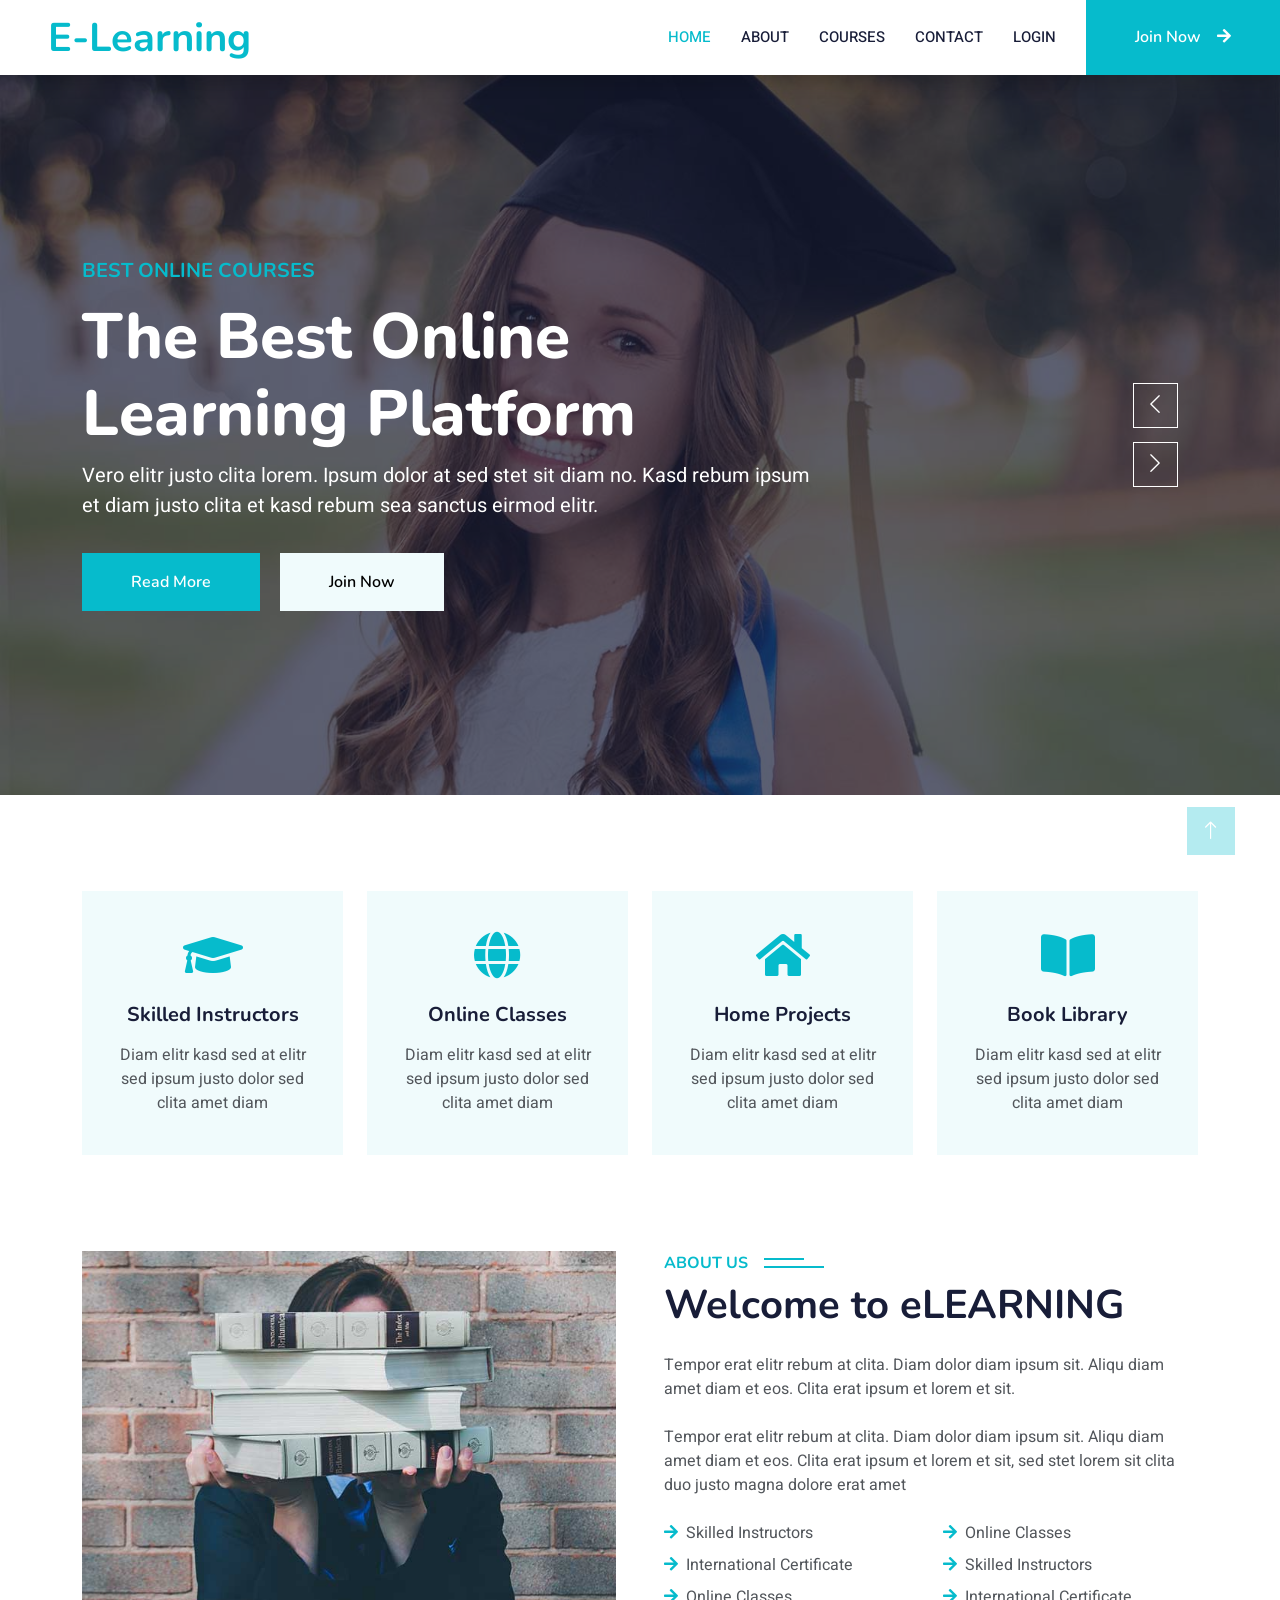
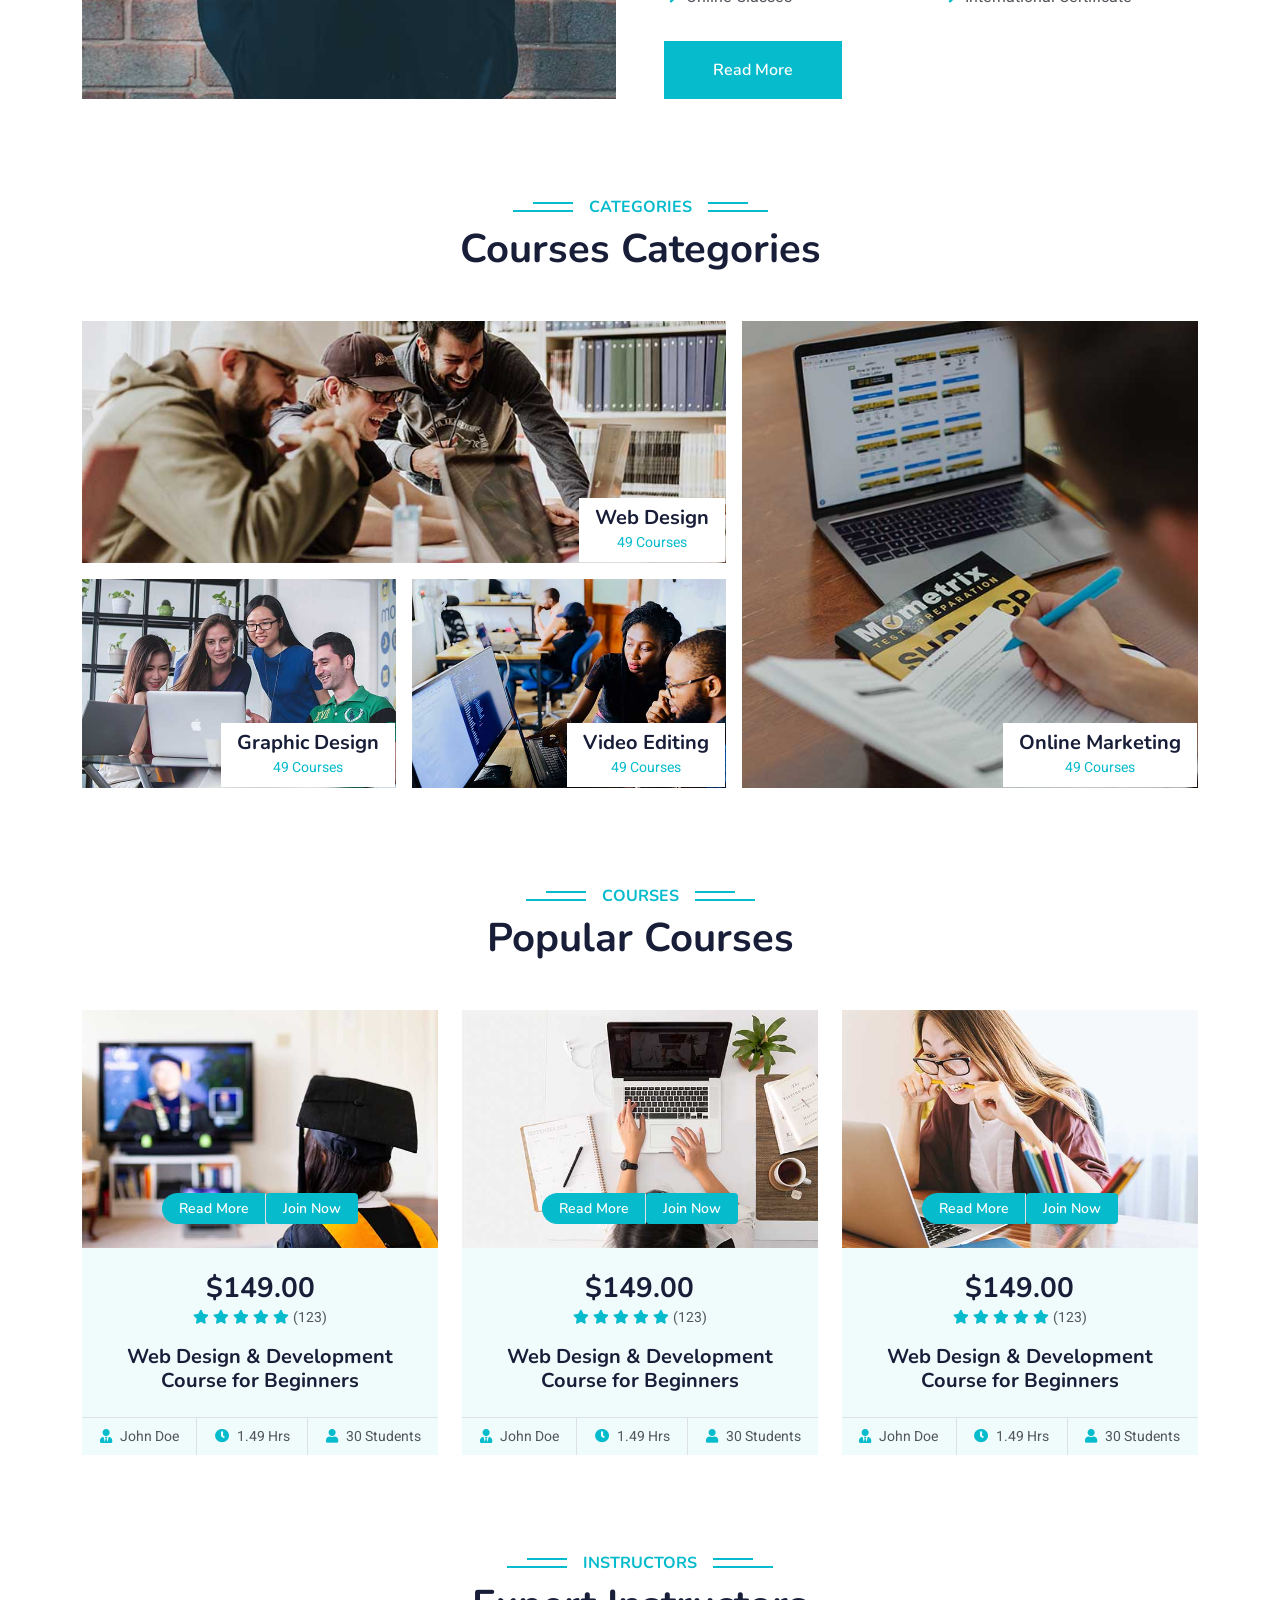
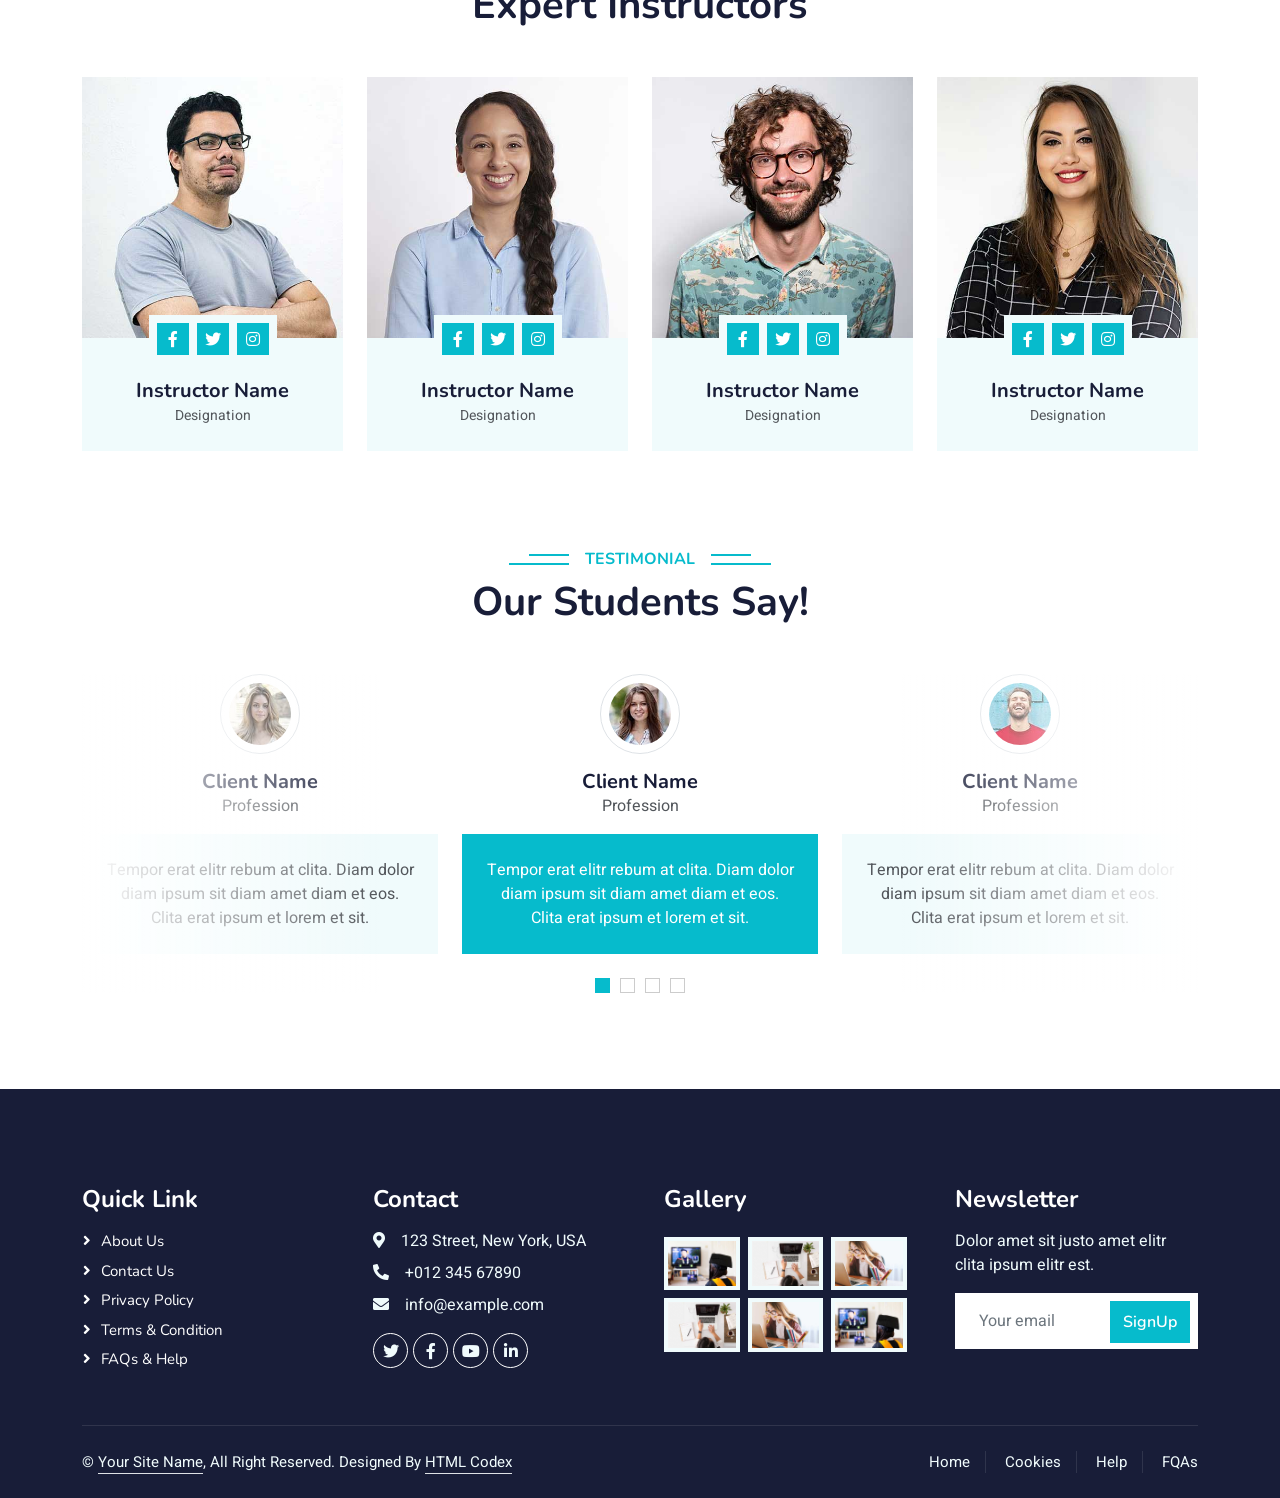
==== commit 3654e8a5: "login issue resolved and some features added" ====
--- a/src/main/resources/static/index.html
+++ b/src/main/resources/static/index.html
@@ -29,6 +29,12 @@
 
     <!-- Template Stylesheet -->
     <link href="css/style.css" rel="stylesheet">
+    <style>
+        /* Force hide profile dropdown by default */
+        #profileDropdown {
+            display: none !important;
+        }
+    </style>
 </head>
 
 <body>
@@ -43,8 +49,8 @@
 
     <!-- Navbar Start -->
     <nav class="navbar navbar-expand-lg bg-white navbar-light shadow sticky-top p-0">
-        <a href="index.html" class="navbar-brand d-flex align-items-center px-4 px-lg-5">
-            <h2 class="m-0 text-primary"><i class="fa fa-book me-3"></i>NextGenLearn</h2>
+        <a href="index.html" class="navbar-brand d-flex align-items-center text-center py-0 px-4 px-lg-5">
+            <h1 class="m-0 text-primary">E-Learning</h1>
         </a>
         <button type="button" class="navbar-toggler me-4" data-bs-toggle="collapse" data-bs-target="#navbarCollapse">
             <span class="navbar-toggler-icon"></span>
@@ -54,17 +60,18 @@
                 <a href="index.html" class="nav-item nav-link active">Home</a>
                 <a href="about.html" class="nav-item nav-link">About</a>
                 <a href="courses.html" class="nav-item nav-link">Courses</a>
-                <div class="nav-item dropdown">
-                    <a href="#" class="nav-link dropdown-toggle" data-bs-toggle="dropdown">Pages</a>
-                    <div class="dropdown-menu fade-down m-0">
-                        <a href="team.html" class="dropdown-item">Our Team</a>
-                        <a href="testimonial.html" class="dropdown-item">Testimonial</a>
-                        <a href="404.html" class="dropdown-item">404 Page</a>
-                    </div>
-                </div>
                 <a href="contact.html" class="nav-item nav-link">Contact</a>
-            </div>
-            <a href="signup.html" class="btn btn-primary py-4 px-lg-5 d-none d-lg-block">Join Now<i class="fa fa-arrow-right ms-3"></i></a>
+                <a href="login.html" class="nav-item nav-link" id="loginLink">Login</a>
+                <div class="nav-item dropdown" id="profileDropdown" style="display: none !important;">
+                    <a href="#" class="nav-link dropdown-toggle" data-bs-toggle="dropdown">Profile</a>
+                    <div class="dropdown-menu m-0">
+                        <a href="profile.html" class="dropdown-item" id="profileLink">My Profile</a>
+                        <a href="registered-courses.html" class="dropdown-item" id="registeredCoursesLink">My Courses</a>
+                        <a href="#" class="dropdown-item" id="logoutLink">Logout</a>
+                    </div>
+                </div>
+            </div>
+            <a href="signup.html" class="btn btn-primary py-4 px-lg-5 d-none d-lg-block" id="joinNowButton">Join Now<i class="fa fa-arrow-right ms-3"></i></a>
         </div>
     </nav>
     <!-- Navbar End -->
@@ -83,7 +90,7 @@
                                 <h1 class="display-3 text-white animated slideInDown">The Best Online Learning Platform</h1>
                                 <p class="fs-5 text-white mb-4 pb-2">Vero elitr justo clita lorem. Ipsum dolor at sed stet sit diam no. Kasd rebum ipsum et diam justo clita et kasd rebum sea sanctus eirmod elitr.</p>
                                 <a href="" class="btn btn-primary py-md-3 px-md-5 me-3 animated slideInLeft">Read More</a>
-                                <a href="" class="btn btn-light py-md-3 px-md-5 animated slideInRight">Join Now</a>
+                                <a href="" class="btn btn-light py-md-3 px-md-5 animated slideInRight" id="carouselJoinNowButton">Join Now</a>
                             </div>
                         </div>
                     </div>
@@ -99,7 +106,7 @@
                                 <h1 class="display-3 text-white animated slideInDown">Get Educated Online From Your Home</h1>
                                 <p class="fs-5 text-white mb-4 pb-2">Vero elitr justo clita lorem. Ipsum dolor at sed stet sit diam no. Kasd rebum ipsum et diam justo clita et kasd rebum sea sanctus eirmod elitr.</p>
                                 <a href="" class="btn btn-primary py-md-3 px-md-5 me-3 animated slideInLeft">Read More</a>
-                                <a href="" class="btn btn-light py-md-3 px-md-5 animated slideInRight">Join Now</a>
+                                <a href="" class="btn btn-light py-md-3 px-md-5 animated slideInRight" id="carouselJoinNowButton">Join Now</a>
                             </div>
                         </div>
                     </div>
@@ -266,7 +273,7 @@
                             <img class="img-fluid" src="img/course-1.jpg" alt="">
                             <div class="w-100 d-flex justify-content-center position-absolute bottom-0 start-0 mb-4">
                                 <a href="#" class="flex-shrink-0 btn btn-sm btn-primary px-3 border-end" style="border-radius: 30px 0 0 30px;">Read More</a>
-                                <a href="#" class="flex-shrink-0 btn btn-sm btn-primary px-3" style="border-radius: 0 30px 30px 0;">Join Now</a>
+                                <a href="#" class="flex-shrink-0 btn btn-sm btn-primary px-3" style="border-radius: 0 30px 30px 0;" id="courseJoinNowButton1">Join Now</a>
                             </div>
                         </div>
                         <div class="text-center p-4 pb-0">
@@ -294,7 +301,7 @@
                             <img class="img-fluid" src="img/course-2.jpg" alt="">
                             <div class="w-100 d-flex justify-content-center position-absolute bottom-0 start-0 mb-4">
                                 <a href="#" class="flex-shrink-0 btn btn-sm btn-primary px-3 border-end" style="border-radius: 30px 0 0 30px;">Read More</a>
-                                <a href="#" class="flex-shrink-0 btn btn-sm btn-primary px-3" style="border-radius: 0 30px 30px 0;">Join Now</a>
+                                <a href="#" class="flex-shrink-0 btn btn-sm btn-primary px-3" style="border-radius: 0 30px 30px 0;" id="courseJoinNowButton2">Join Now</a>
                             </div>
                         </div>
                         <div class="text-center p-4 pb-0">
@@ -322,7 +329,7 @@
                             <img class="img-fluid" src="img/course-3.jpg" alt="">
                             <div class="w-100 d-flex justify-content-center position-absolute bottom-0 start-0 mb-4">
                                 <a href="#" class="flex-shrink-0 btn btn-sm btn-primary px-3 border-end" style="border-radius: 30px 0 0 30px;">Read More</a>
-                                <a href="#" class="flex-shrink-0 btn btn-sm btn-primary px-3" style="border-radius: 0 30px 30px 0;">Join Now</a>
+                                <a href="#" class="flex-shrink-0 btn btn-sm btn-primary px-3" style="border-radius: 0 30px 30px 0;" id="courseJoinNowButton3">Join Now</a>
                             </div>
                         </div>
                         <div class="text-center p-4 pb-0">
@@ -545,7 +552,7 @@
                     <div class="col-md-6 text-center text-md-start mb-3 mb-md-0">
                         &copy; <a class="border-bottom" href="#">Your Site Name</a>, All Right Reserved.
 
-                        <!--/*** This template is free as long as you keep the footer author’s credit link/attribution link/backlink. If you'd like to use the template without the footer author’s credit link/attribution link/backlink, you can purchase the Credit Removal License from "https://htmlcodex.com/credit-removal". Thank you for your support. ***/-->
+                        <!--/*** This template is free as long as you keep the footer author's credit link/attribution link/backlink. If you'd like to use the template without the footer author's credit link/attribution link/backlink, you can purchase the Credit Removal License from "https://htmlcodex.com/credit-removal". Thank you for your support. ***/-->
                         Designed By <a class="border-bottom" href="https://htmlcodex.com">HTML Codex</a>
                     </div>
                     <div class="col-md-6 text-center text-md-end">
@@ -577,6 +584,93 @@
 
     <!-- Template Javascript -->
     <script src="js/main.js"></script>
+    <script src="script.js"></script>
+    <script>
+        // Check if user is logged in when index page loads
+        document.addEventListener('DOMContentLoaded', function() {
+            const loggedInUser = localStorage.getItem('loggedInUser');
+            if (loggedInUser) {
+                // If already logged in, update UI
+                const userData = JSON.parse(loggedInUser);
+                console.log('User already logged in:', userData.username);
+                
+                // Update UI based on login status
+                const joinNowButtons = document.querySelectorAll('a[id^="joinNowButton"], a[id^="carouselJoinNowButton"], a[id^="courseJoinNowButton"]');
+                joinNowButtons.forEach(button => {
+                    button.style.display = 'none';
+                });
+                
+                // Show profile and logout links, hide login link
+                const profileLink = document.getElementById('profileLink');
+                const loginLink = document.getElementById('loginLink');
+                const logoutLink = document.getElementById('logoutLink');
+                
+                if (profileLink) profileLink.style.display = 'block';
+                if (loginLink) loginLink.style.display = 'none';
+                if (logoutLink) logoutLink.style.display = 'block';
+            }
+            
+            // Add event listener for all navigation links
+            document.querySelectorAll('a').forEach(link => {
+                link.addEventListener('click', function() {
+                    // Store the current login state before navigation
+                    localStorage.setItem('lastLoginState', localStorage.getItem('loggedInUser'));
+                });
+            });
+            
+            // Check if we're returning from another page
+            const lastLoginState = localStorage.getItem('lastLoginState');
+            if (lastLoginState) {
+                // If we were logged in before, ensure we're still logged in
+                if (lastLoginState && !localStorage.getItem('loggedInUser')) {
+                    // If we were logged in but now we're not, restore the login state
+                    localStorage.setItem('loggedInUser', lastLoginState);
+                }
+                
+                // Clear the last login state
+                localStorage.removeItem('lastLoginState');
+                
+                // Update the UI
+                const joinNowButtons = document.querySelectorAll('a[id^="joinNowButton"], a[id^="carouselJoinNowButton"], a[id^="courseJoinNowButton"]');
+                const loggedInUser = localStorage.getItem('loggedInUser');
+                
+                if (loggedInUser) {
+                    joinNowButtons.forEach(button => {
+                        button.style.display = 'none';
+                    });
+                    
+                    const profileLink = document.getElementById('profileLink');
+                    const loginLink = document.getElementById('loginLink');
+                    const logoutLink = document.getElementById('logoutLink');
+                    
+                    if (profileLink) profileLink.style.display = 'block';
+                    if (loginLink) loginLink.style.display = 'none';
+                    if (logoutLink) logoutLink.style.display = 'block';
+                }
+            }
+        });
+
+        // Force hide profile dropdown immediately
+        (function() {
+            console.log('Running immediate script to hide profile dropdown');
+            const profileDropdown = document.getElementById('profileDropdown');
+            if (profileDropdown) {
+                console.log('Found profile dropdown, hiding it');
+                profileDropdown.style.display = 'none';
+                profileDropdown.setAttribute('style', 'display: none !important');
+            }
+            
+            // Check if user is logged in
+            const loggedInUser = localStorage.getItem('loggedInUser');
+            if (!loggedInUser) {
+                console.log('No user logged in, ensuring profile dropdown is hidden');
+                if (profileDropdown) {
+                    profileDropdown.style.display = 'none';
+                    profileDropdown.setAttribute('style', 'display: none !important');
+                }
+            }
+        })();
+    </script>
 </body>
 
 </html>
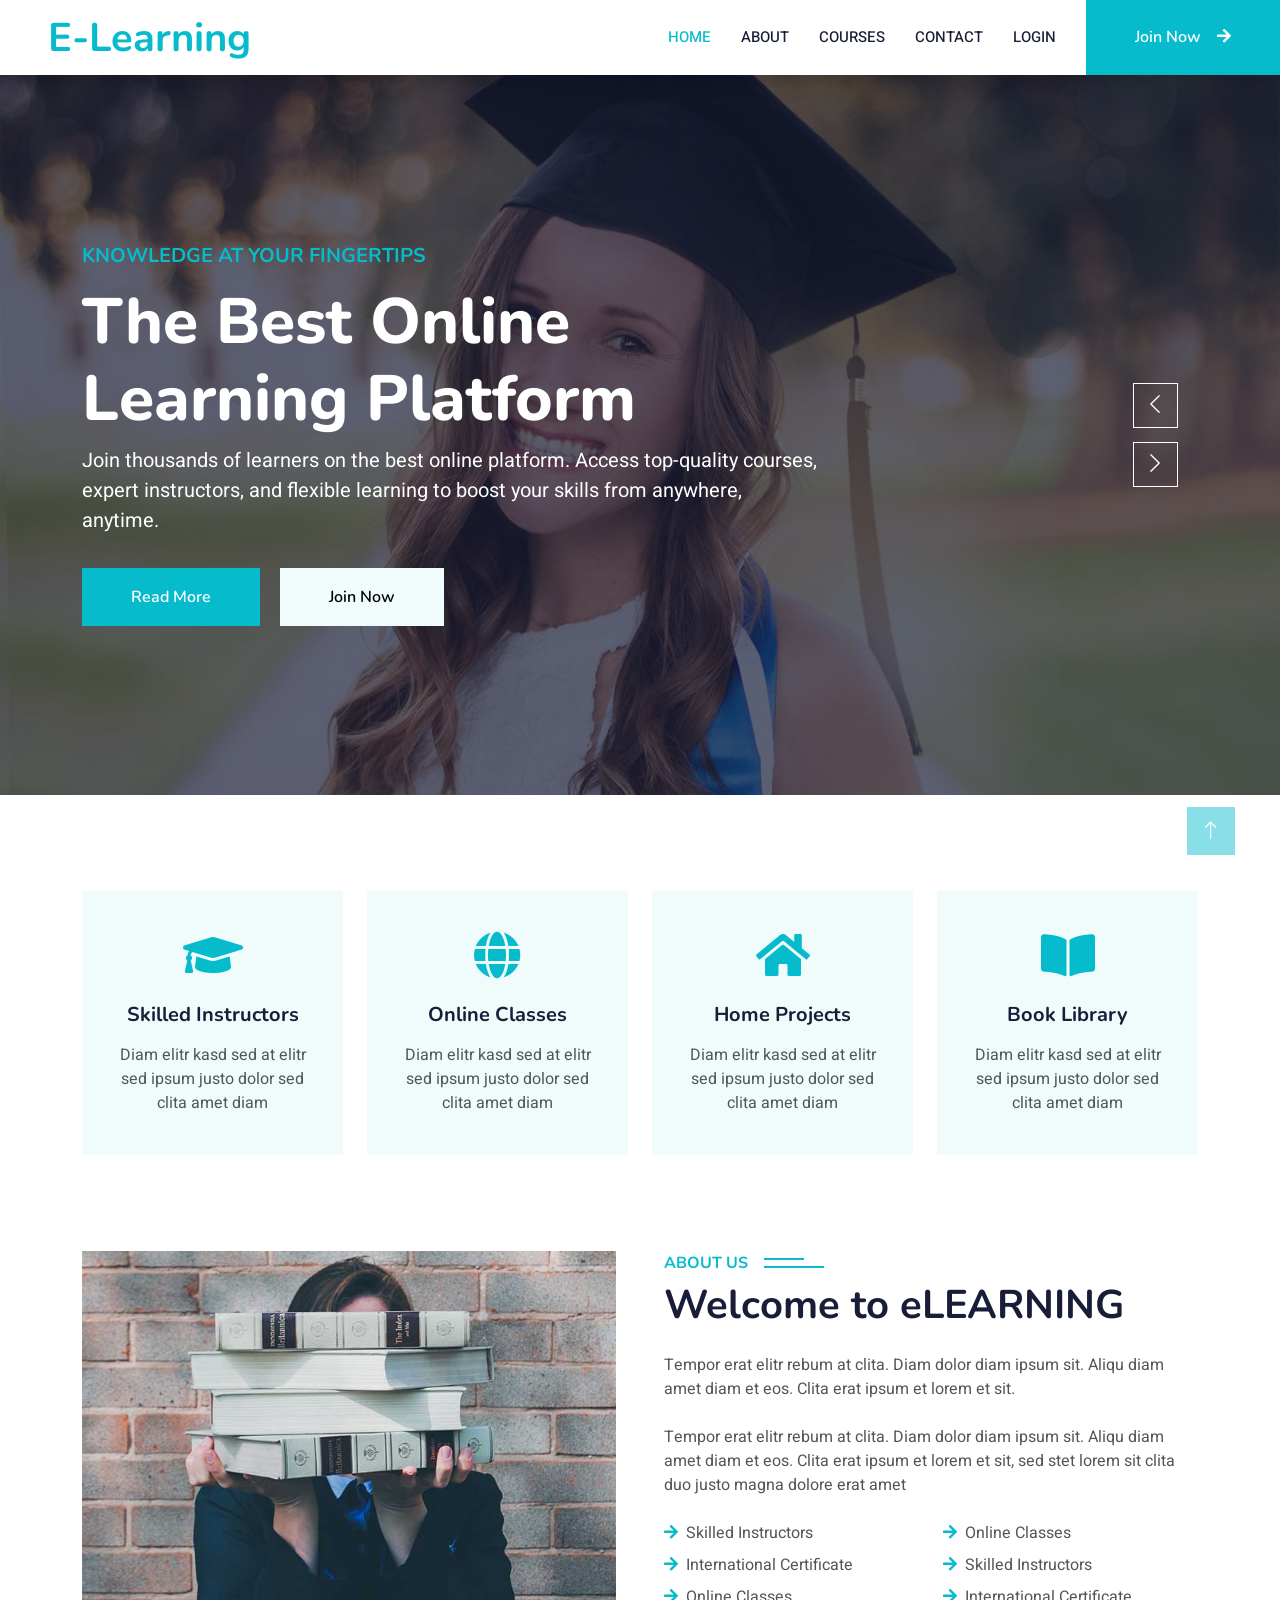
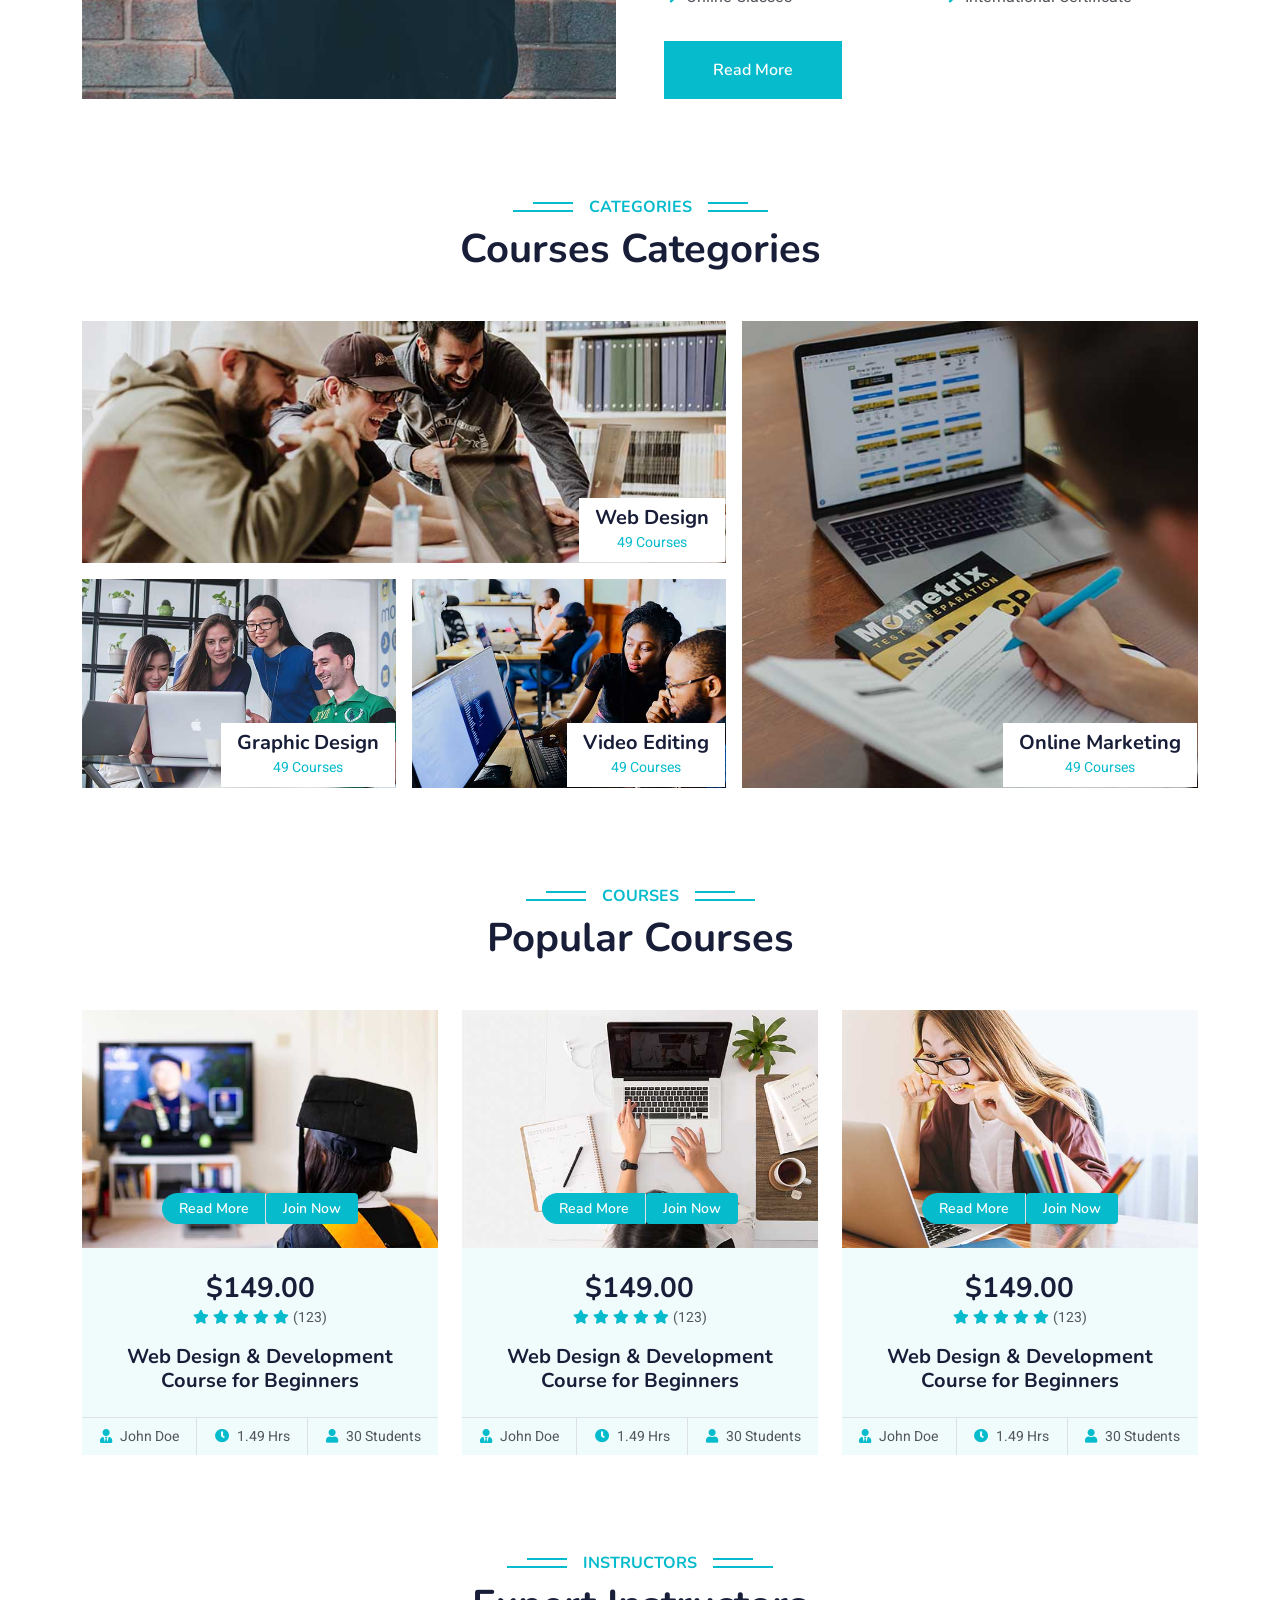
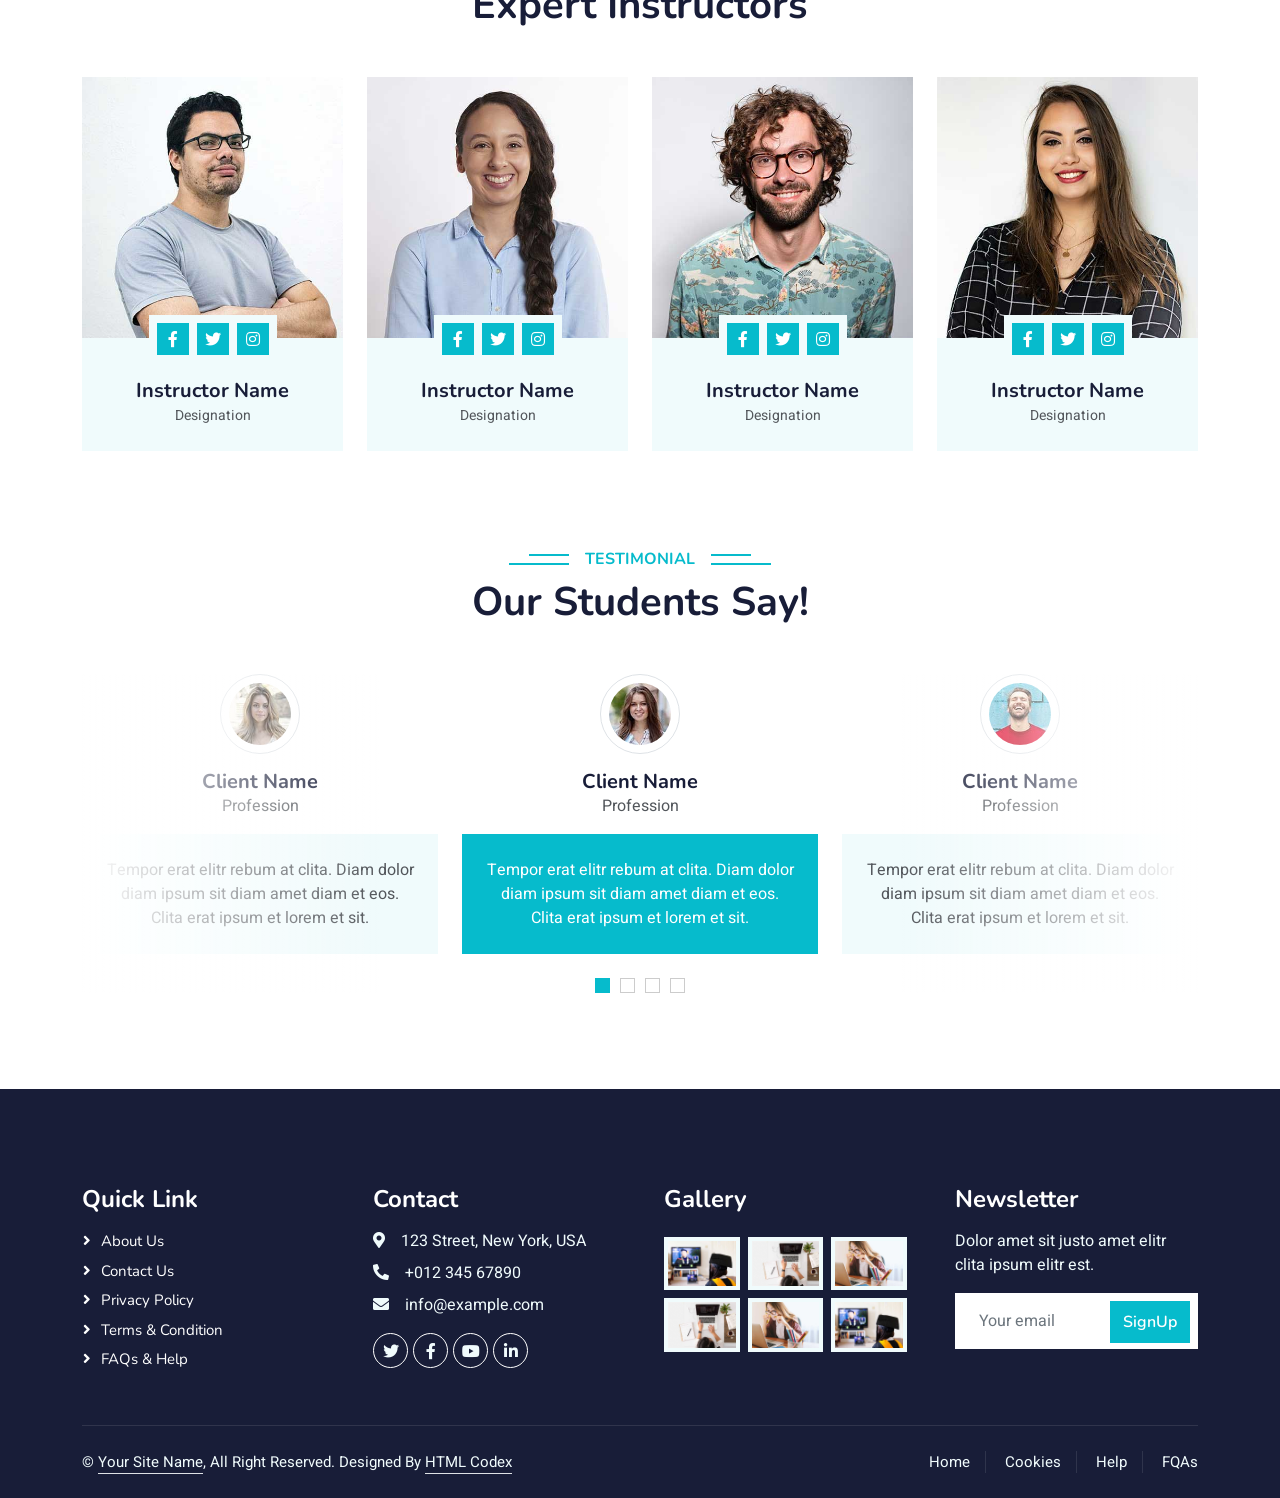
==== commit 6b4ef038: "updated for profile dropdown and updated details in index.html" ====
--- a/src/main/resources/static/index.html
+++ b/src/main/resources/static/index.html
@@ -30,10 +30,7 @@
     <!-- Template Stylesheet -->
     <link href="css/style.css" rel="stylesheet">
     <style>
-        /* Force hide profile dropdown by default */
-        #profileDropdown {
-            display: none !important;
-        }
+        /* Profile dropdown will be controlled by JavaScript based on login status */
     </style>
 </head>
 
@@ -62,7 +59,7 @@
                 <a href="courses.html" class="nav-item nav-link">Courses</a>
                 <a href="contact.html" class="nav-item nav-link">Contact</a>
                 <a href="login.html" class="nav-item nav-link" id="loginLink">Login</a>
-                <div class="nav-item dropdown" id="profileDropdown" style="display: none !important;">
+                <div class="nav-item dropdown" id="profileDropdown">
                     <a href="#" class="nav-link dropdown-toggle" data-bs-toggle="dropdown">Profile</a>
                     <div class="dropdown-menu m-0">
                         <a href="profile.html" class="dropdown-item" id="profileLink">My Profile</a>
@@ -86,10 +83,9 @@
                     <div class="container">
                         <div class="row justify-content-start">
                             <div class="col-sm-10 col-lg-8">
-                                <h5 class="text-primary text-uppercase mb-3 animated slideInDown">Best Online Courses</h5>
+                                <h5 class="text-primary text-uppercase mb-3 animated slideInDown">Knowledge at Your Fingertips</h5>
                                 <h1 class="display-3 text-white animated slideInDown">The Best Online Learning Platform</h1>
-                                <p class="fs-5 text-white mb-4 pb-2">Vero elitr justo clita lorem. Ipsum dolor at sed stet sit diam no. Kasd rebum ipsum et diam justo clita et kasd rebum sea sanctus eirmod elitr.</p>
-                                <a href="" class="btn btn-primary py-md-3 px-md-5 me-3 animated slideInLeft">Read More</a>
+                                <p class="fs-5 text-white mb-4 pb-2">Join thousands of learners on the best online platform. Access top-quality courses, expert instructors, and flexible learning to boost your skills from anywhere, anytime.</p>                                <a href="" class="btn btn-primary py-md-3 px-md-5 me-3 animated slideInLeft">Read More</a>
                                 <a href="" class="btn btn-light py-md-3 px-md-5 animated slideInRight" id="carouselJoinNowButton">Join Now</a>
                             </div>
                         </div>
@@ -102,9 +98,9 @@
                     <div class="container">
                         <div class="row justify-content-start">
                             <div class="col-sm-10 col-lg-8">
-                                <h5 class="text-primary text-uppercase mb-3 animated slideInDown">Best Online Courses</h5>
+                                <h5 class="text-primary text-uppercase mb-3 animated slideInDown">Smart Learning Online</h5>
                                 <h1 class="display-3 text-white animated slideInDown">Get Educated Online From Your Home</h1>
-                                <p class="fs-5 text-white mb-4 pb-2">Vero elitr justo clita lorem. Ipsum dolor at sed stet sit diam no. Kasd rebum ipsum et diam justo clita et kasd rebum sea sanctus eirmod elitr.</p>
+                                <p class="fs-5 text-white mb-4 pb-2">Learn anytime, anywhere with expert-led online courses designed to fit your lifestyle. Build skills, earn certificates, and achieve your goals—right from your home.</p>
                                 <a href="" class="btn btn-primary py-md-3 px-md-5 me-3 animated slideInLeft">Read More</a>
                                 <a href="" class="btn btn-light py-md-3 px-md-5 animated slideInRight" id="carouselJoinNowButton">Join Now</a>
                             </div>
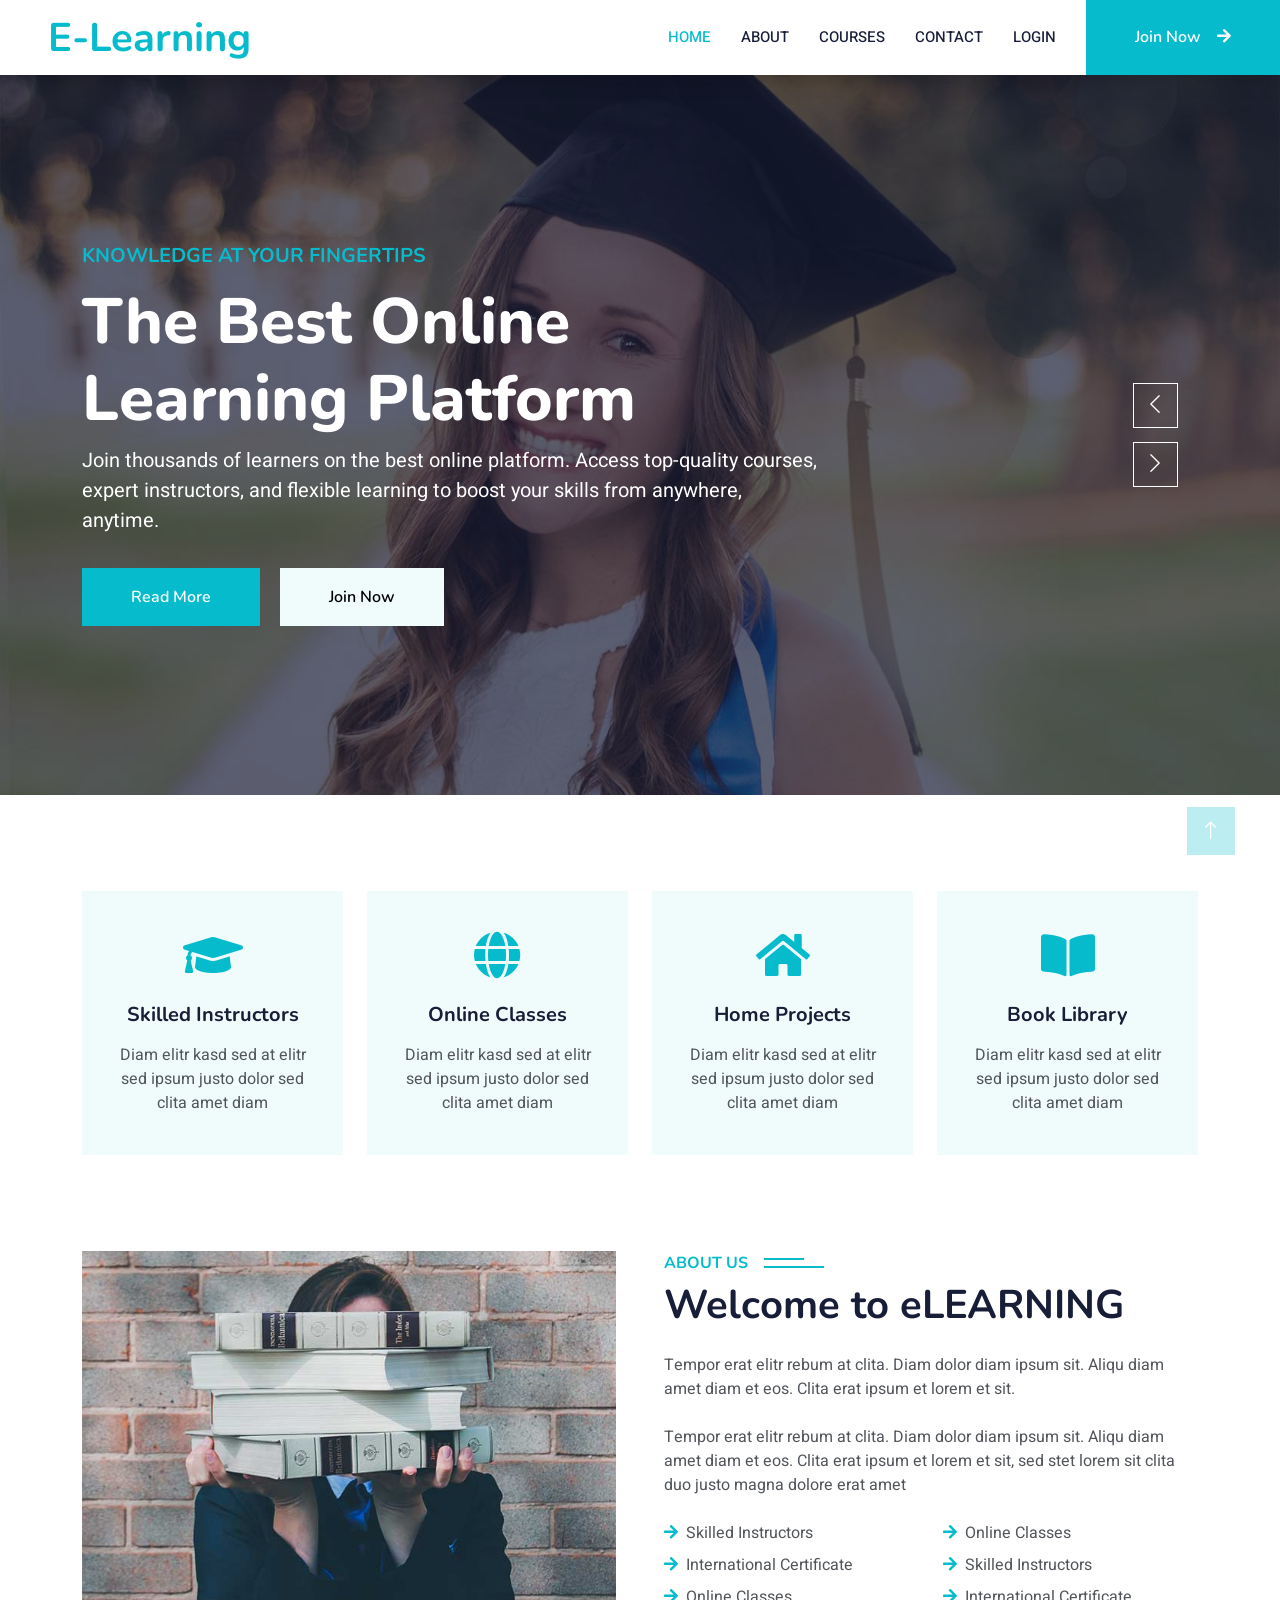
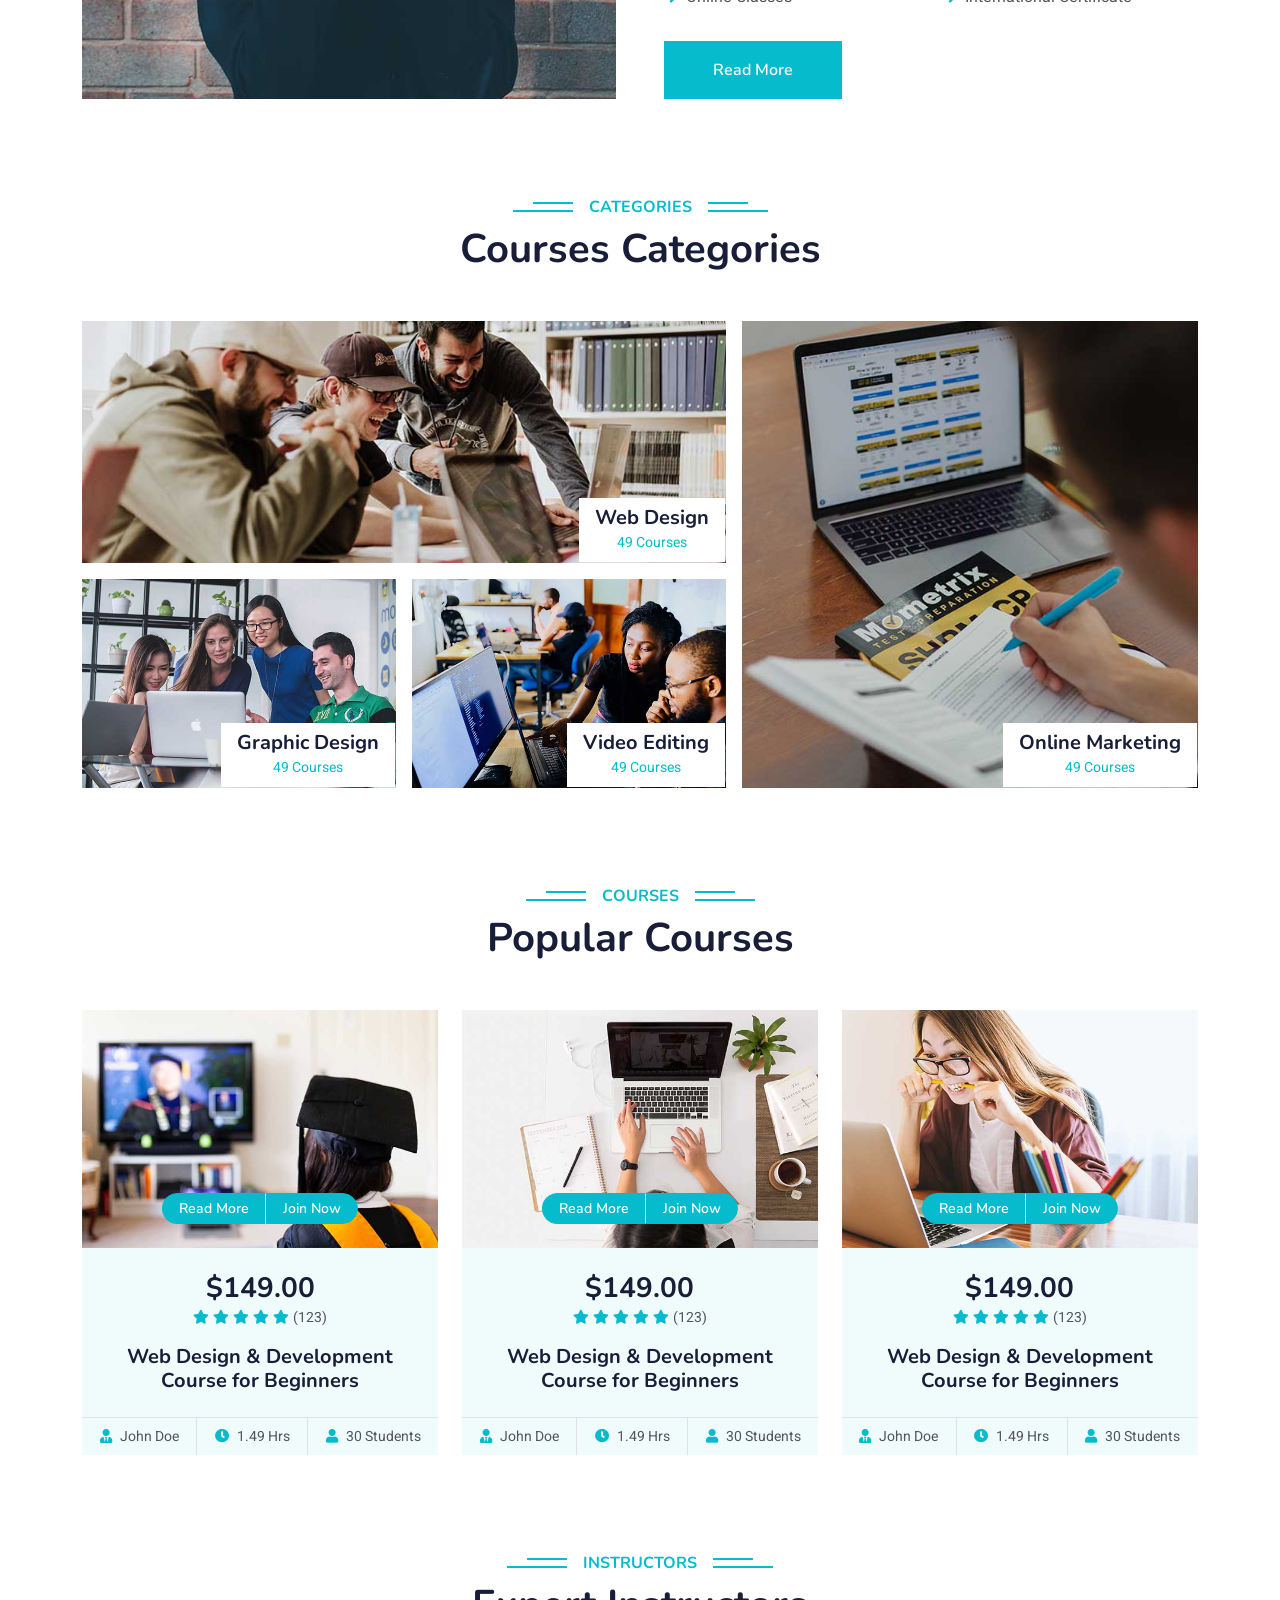
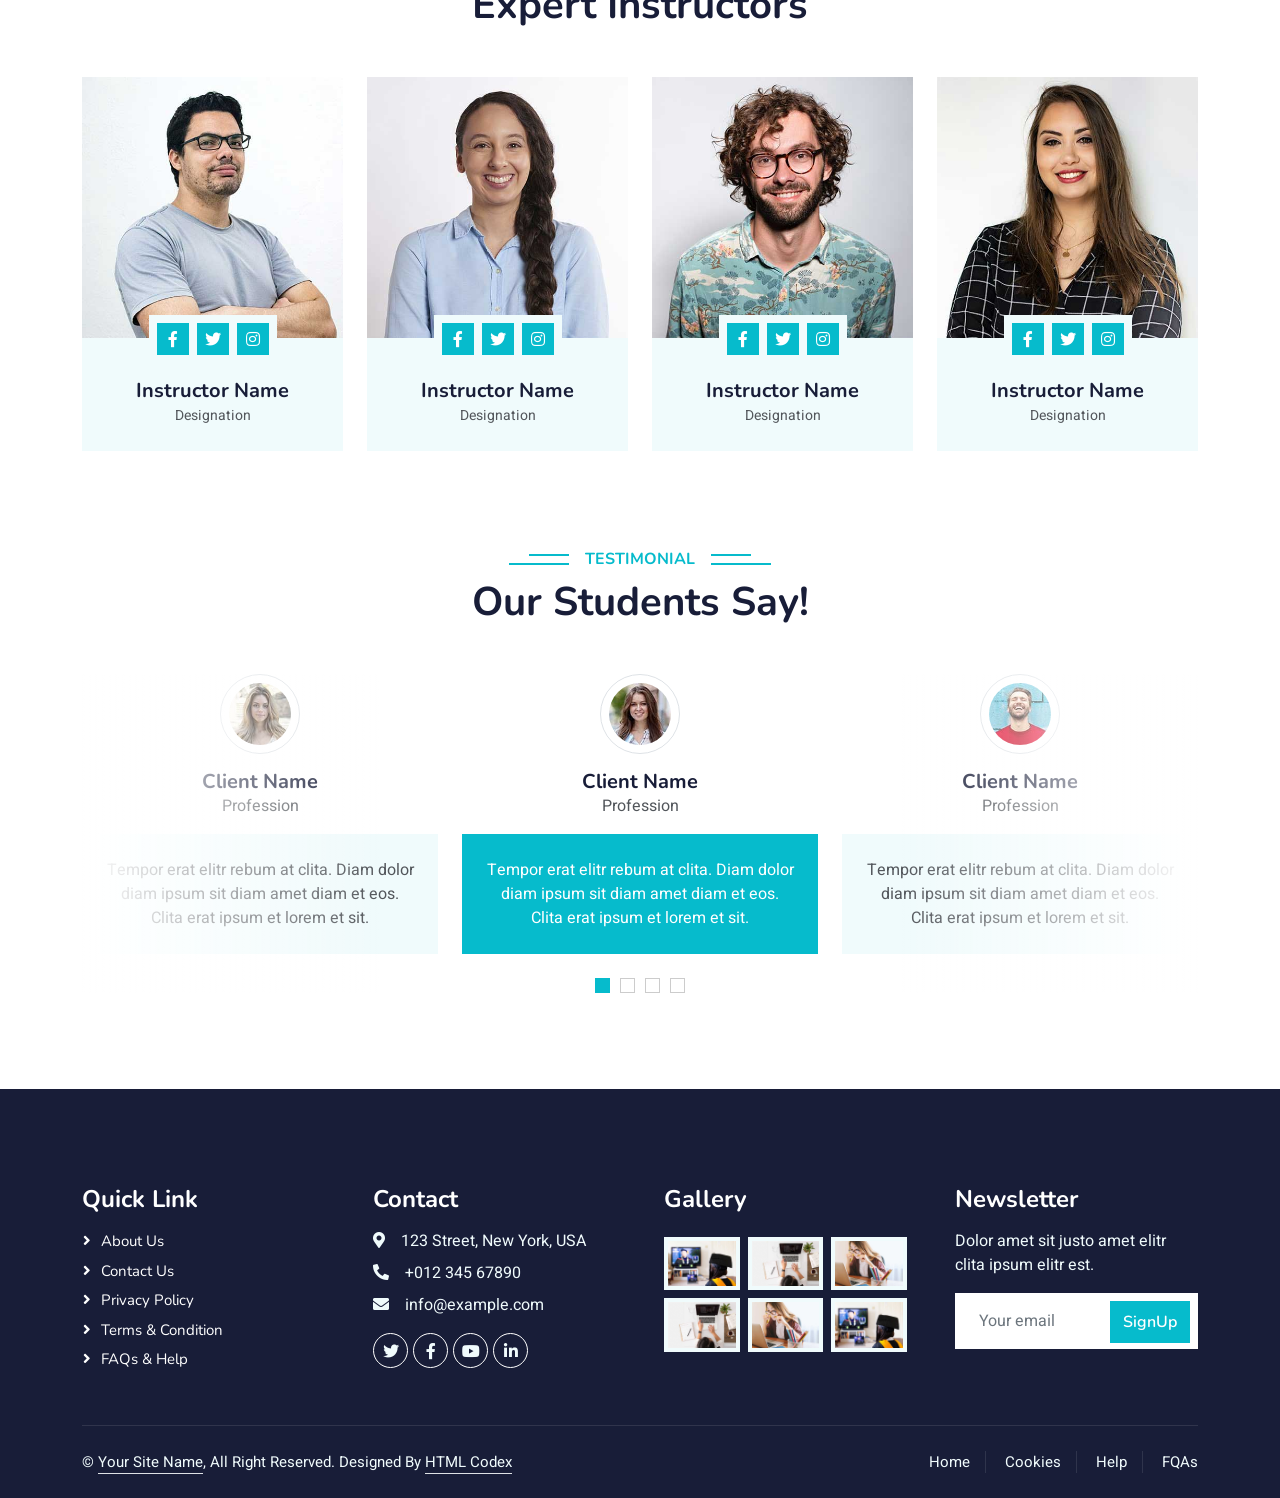
==== commit 3304f246: "updated after login process" ====
--- a/src/main/resources/static/index.html
+++ b/src/main/resources/static/index.html
@@ -392,281 +392,290 @@
                             </div>
                         </div>
                         <div class="text-center p-4">
-                            <h5 class="mb-0">Instructor Name</h5>
-                            <small>Designation</small>
-                        </div>
-                    </div>
-                </div>
-                <div class="col-lg-3 col-md-6 wow fadeInUp" data-wow-delay="0.5s">
-                    <div class="team-item bg-light">
-                        <div class="overflow-hidden">
-                            <img class="img-fluid" src="img/team-3.jpg" alt="">
-                        </div>
-                        <div class="position-relative d-flex justify-content-center" style="margin-top: -23px;">
-                            <div class="bg-light d-flex justify-content-center pt-2 px-1">
-                                <a class="btn btn-sm-square btn-primary mx-1" href=""><i class="fab fa-facebook-f"></i></a>
-                                <a class="btn btn-sm-square btn-primary mx-1" href=""><i class="fab fa-twitter"></i></a>
-                                <a class="btn btn-sm-square btn-primary mx-1" href=""><i class="fab fa-instagram"></i></a>
-                            </div>
-                        </div>
-                        <div class="text-center p-4">
-                            <h5 class="mb-0">Instructor Name</h5>
-                            <small>Designation</small>
-                        </div>
-                    </div>
-                </div>
-                <div class="col-lg-3 col-md-6 wow fadeInUp" data-wow-delay="0.7s">
-                    <div class="team-item bg-light">
-                        <div class="overflow-hidden">
-                            <img class="img-fluid" src="img/team-4.jpg" alt="">
-                        </div>
-                        <div class="position-relative d-flex justify-content-center" style="margin-top: -23px;">
-                            <div class="bg-light d-flex justify-content-center pt-2 px-1">
-                                <a class="btn btn-sm-square btn-primary mx-1" href=""><i class="fab fa-facebook-f"></i></a>
-                                <a class="btn btn-sm-square btn-primary mx-1" href=""><i class="fab fa-twitter"></i></a>
-                                <a class="btn btn-sm-square btn-primary mx-1" href=""><i class="fab fa-instagram"></i></a>
-                            </div>
-                        </div>
-                        <div class="text-center p-4">
-                            <h5 class="mb-0">Instructor Name</h5>
-                            <small>Designation</small>
-                        </div>
-                    </div>
-                </div>
-            </div>
-        </div>
-    </div>
-    <!-- Team End -->
-
-
-    <!-- Testimonial Start -->
-    <div class="container-xxl py-5 wow fadeInUp" data-wow-delay="0.1s">
-        <div class="container">
-            <div class="text-center">
-                <h6 class="section-title bg-white text-center text-primary px-3">Testimonial</h6>
-                <h1 class="mb-5">Our Students Say!</h1>
-            </div>
-            <div class="owl-carousel testimonial-carousel position-relative">
-                <div class="testimonial-item text-center">
-                    <img class="border rounded-circle p-2 mx-auto mb-3" src="img/testimonial-1.jpg" style="width: 80px; height: 80px;">
-                    <h5 class="mb-0">Client Name</h5>
-                    <p>Profession</p>
-                    <div class="testimonial-text bg-light text-center p-4">
-                    <p class="mb-0">Tempor erat elitr rebum at clita. Diam dolor diam ipsum sit diam amet diam et eos. Clita erat ipsum et lorem et sit.</p>
-                    </div>
-                </div>
-                <div class="testimonial-item text-center">
-                    <img class="border rounded-circle p-2 mx-auto mb-3" src="img/testimonial-2.jpg" style="width: 80px; height: 80px;">
-                    <h5 class="mb-0">Client Name</h5>
-                    <p>Profession</p>
-                    <div class="testimonial-text bg-light text-center p-4">
-                    <p class="mb-0">Tempor erat elitr rebum at clita. Diam dolor diam ipsum sit diam amet diam et eos. Clita erat ipsum et lorem et sit.</p>
-                    </div>
-                </div>
-                <div class="testimonial-item text-center">
-                    <img class="border rounded-circle p-2 mx-auto mb-3" src="img/testimonial-3.jpg" style="width: 80px; height: 80px;">
-                    <h5 class="mb-0">Client Name</h5>
-                    <p>Profession</p>
-                    <div class="testimonial-text bg-light text-center p-4">
-                    <p class="mb-0">Tempor erat elitr rebum at clita. Diam dolor diam ipsum sit diam amet diam et eos. Clita erat ipsum et lorem et sit.</p>
-                    </div>
-                </div>
-                <div class="testimonial-item text-center">
-                    <img class="border rounded-circle p-2 mx-auto mb-3" src="img/testimonial-4.jpg" style="width: 80px; height: 80px;">
-                    <h5 class="mb-0">Client Name</h5>
-                    <p>Profession</p>
-                    <div class="testimonial-text bg-light text-center p-4">
-                    <p class="mb-0">Tempor erat elitr rebum at clita. Diam dolor diam ipsum sit diam amet diam et eos. Clita erat ipsum et lorem et sit.</p>
-                    </div>
-                </div>
-            </div>
-        </div>
-    </div>
-    <!-- Testimonial End -->
-        
-
-    <!-- Footer Start -->
-    <div class="container-fluid bg-dark text-light footer pt-5 mt-5 wow fadeIn" data-wow-delay="0.1s">
-        <div class="container py-5">
-            <div class="row g-5">
-                <div class="col-lg-3 col-md-6">
-                    <h4 class="text-white mb-3">Quick Link</h4>
-                    <a class="btn btn-link" href="">About Us</a>
-                    <a class="btn btn-link" href="">Contact Us</a>
-                    <a class="btn btn-link" href="">Privacy Policy</a>
-                    <a class="btn btn-link" href="">Terms & Condition</a>
-                    <a class="btn btn-link" href="">FAQs & Help</a>
-                </div>
-                <div class="col-lg-3 col-md-6">
-                    <h4 class="text-white mb-3">Contact</h4>
-                    <p class="mb-2"><i class="fa fa-map-marker-alt me-3"></i>123 Street, New York, USA</p>
-                    <p class="mb-2"><i class="fa fa-phone-alt me-3"></i>+012 345 67890</p>
-                    <p class="mb-2"><i class="fa fa-envelope me-3"></i>info@example.com</p>
-                    <div class="d-flex pt-2">
-                        <a class="btn btn-outline-light btn-social" href=""><i class="fab fa-twitter"></i></a>
-                        <a class="btn btn-outline-light btn-social" href=""><i class="fab fa-facebook-f"></i></a>
-                        <a class="btn btn-outline-light btn-social" href=""><i class="fab fa-youtube"></i></a>
-                        <a class="btn btn-outline-light btn-social" href=""><i class="fab fa-linkedin-in"></i></a>
-                    </div>
-                </div>
-                <div class="col-lg-3 col-md-6">
-                    <h4 class="text-white mb-3">Gallery</h4>
-                    <div class="row g-2 pt-2">
-                        <div class="col-4">
-                            <img class="img-fluid bg-light p-1" src="img/course-1.jpg" alt="">
-                        </div>
-                        <div class="col-4">
-                            <img class="img-fluid bg-light p-1" src="img/course-2.jpg" alt="">
-                        </div>
-                        <div class="col-4">
-                            <img class="img-fluid bg-light p-1" src="img/course-3.jpg" alt="">
-                        </div>
-                        <div class="col-4">
-                            <img class="img-fluid bg-light p-1" src="img/course-2.jpg" alt="">
-                        </div>
-                        <div class="col-4">
-                            <img class="img-fluid bg-light p-1" src="img/course-3.jpg" alt="">
-                        </div>
-                        <div class="col-4">
-                            <img class="img-fluid bg-light p-1" src="img/course-1.jpg" alt="">
-                        </div>
-                    </div>
-                </div>
-                <div class="col-lg-3 col-md-6">
-                    <h4 class="text-white mb-3">Newsletter</h4>
-                    <p>Dolor amet sit justo amet elitr clita ipsum elitr est.</p>
-                    <div class="position-relative mx-auto" style="max-width: 400px;">
-                        <input class="form-control border-0 w-100 py-3 ps-4 pe-5" type="text" placeholder="Your email">
-                        <button type="button" class="btn btn-primary py-2 position-absolute top-0 end-0 mt-2 me-2">SignUp</button>
-                    </div>
-                </div>
-            </div>
-        </div>
-        <div class="container">
-            <div class="copyright">
-                <div class="row">
-                    <div class="col-md-6 text-center text-md-start mb-3 mb-md-0">
-                        &copy; <a class="border-bottom" href="#">Your Site Name</a>, All Right Reserved.
-
-                        <!--/*** This template is free as long as you keep the footer author's credit link/attribution link/backlink. If you'd like to use the template without the footer author's credit link/attribution link/backlink, you can purchase the Credit Removal License from "https://htmlcodex.com/credit-removal". Thank you for your support. ***/-->
-                        Designed By <a class="border-bottom" href="https://htmlcodex.com">HTML Codex</a>
-                    </div>
-                    <div class="col-md-6 text-center text-md-end">
-                        <div class="footer-menu">
-                            <a href="">Home</a>
-                            <a href="">Cookies</a>
-                            <a href="">Help</a>
-                            <a href="">FQAs</a>
-                        </div>
-                    </div>
-                </div>
-            </div>
-        </div>
-    </div>
-    <!-- Footer End -->
-
-
-    <!-- Back to Top -->
-    <a href="#" class="btn btn-lg btn-primary btn-lg-square back-to-top"><i class="bi bi-arrow-up"></i></a>
-
-
-    <!-- JavaScript Libraries -->
-    <script src="https://code.jquery.com/jquery-3.4.1.min.js"></script>
-    <script src="https://cdn.jsdelivr.net/npm/bootstrap@5.0.0/dist/js/bootstrap.bundle.min.js"></script>
-    <script src="lib/wow/wow.min.js"></script>
-    <script src="lib/easing/easing.min.js"></script>
-    <script src="lib/waypoints/waypoints.min.js"></script>
-    <script src="lib/owlcarousel/owl.carousel.min.js"></script>
-
-    <!-- Template Javascript -->
-    <script src="js/main.js"></script>
-    <script src="script.js"></script>
-    <script>
-        // Check if user is logged in when index page loads
-        document.addEventListener('DOMContentLoaded', function() {
-            const loggedInUser = localStorage.getItem('loggedInUser');
-            if (loggedInUser) {
-                // If already logged in, update UI
-                const userData = JSON.parse(loggedInUser);
-                console.log('User already logged in:', userData.username);
-                
-                // Update UI based on login status
-                const joinNowButtons = document.querySelectorAll('a[id^="joinNowButton"], a[id^="carouselJoinNowButton"], a[id^="courseJoinNowButton"]');
-                joinNowButtons.forEach(button => {
-                    button.style.display = 'none';
-                });
-                
-                // Show profile and logout links, hide login link
-                const profileLink = document.getElementById('profileLink');
-                const loginLink = document.getElementById('loginLink');
-                const logoutLink = document.getElementById('logoutLink');
-                
-                if (profileLink) profileLink.style.display = 'block';
-                if (loginLink) loginLink.style.display = 'none';
-                if (logoutLink) logoutLink.style.display = 'block';
-            }
-            
-            // Add event listener for all navigation links
-            document.querySelectorAll('a').forEach(link => {
-                link.addEventListener('click', function() {
-                    // Store the current login state before navigation
-                    localStorage.setItem('lastLoginState', localStorage.getItem('loggedInUser'));
-                });
-            });
-            
-            // Check if we're returning from another page
-            const lastLoginState = localStorage.getItem('lastLoginState');
-            if (lastLoginState) {
-                // If we were logged in before, ensure we're still logged in
-                if (lastLoginState && !localStorage.getItem('loggedInUser')) {
-                    // If we were logged in but now we're not, restore the login state
-                    localStorage.setItem('loggedInUser', lastLoginState);
-                }
-                
-                // Clear the last login state
-                localStorage.removeItem('lastLoginState');
-                
-                // Update the UI
-                const joinNowButtons = document.querySelectorAll('a[id^="joinNowButton"], a[id^="carouselJoinNowButton"], a[id^="courseJoinNowButton"]');
-                const loggedInUser = localStorage.getItem('loggedInUser');
-                
-                if (loggedInUser) {
-                    joinNowButtons.forEach(button => {
-                        button.style.display = 'none';
-                    });
-                    
-                    const profileLink = document.getElementById('profileLink');
-                    const loginLink = document.getElementById('loginLink');
-                    const logoutLink = document.getElementById('logoutLink');
-                    
-                    if (profileLink) profileLink.style.display = 'block';
-                    if (loginLink) loginLink.style.display = 'none';
-                    if (logoutLink) logoutLink.style.display = 'block';
-                }
-            }
-        });
-
-        // Force hide profile dropdown immediately
-        (function() {
-            console.log('Running immediate script to hide profile dropdown');
-            const profileDropdown = document.getElementById('profileDropdown');
-            if (profileDropdown) {
-                console.log('Found profile dropdown, hiding it');
-                profileDropdown.style.display = 'none';
-                profileDropdown.setAttribute('style', 'display: none !important');
-            }
-            
-            // Check if user is logged in
-            const loggedInUser = localStorage.getItem('loggedInUser');
-            if (!loggedInUser) {
-                console.log('No user logged in, ensuring profile dropdown is hidden');
-                if (profileDropdown) {
-                    profileDropdown.style.display = 'none';
-                    profileDropdown.setAttribute('style', 'display: none !important');
-                }
-            }
-        })();
-    </script>
-</body>
-
+                            <h5 class="mb-0">Instructor Name</h5>
+                            <small>Designation</small>
+                        </div>
+                    </div>
+                </div>
+                <div class="col-lg-3 col-md-6 wow fadeInUp" data-wow-delay="0.5s">
+                    <div class="team-item bg-light">
+                        <div class="overflow-hidden">
+                            <img class="img-fluid" src="img/team-3.jpg" alt="">
+                        </div>
+                        <div class="position-relative d-flex justify-content-center" style="margin-top: -23px;">
+                            <div class="bg-light d-flex justify-content-center pt-2 px-1">
+                                <a class="btn btn-sm-square btn-primary mx-1" href=""><i class="fab fa-facebook-f"></i></a>
+                                <a class="btn btn-sm-square btn-primary mx-1" href=""><i class="fab fa-twitter"></i></a>
+                                <a class="btn btn-sm-square btn-primary mx-1" href=""><i class="fab fa-instagram"></i></a>
+                            </div>
+                        </div>
+                        <div class="text-center p-4">
+                            <h5 class="mb-0">Instructor Name</h5>
+                            <small>Designation</small>
+                        </div>
+                    </div>
+                </div>
+                <div class="col-lg-3 col-md-6 wow fadeInUp" data-wow-delay="0.7s">
+                    <div class="team-item bg-light">
+                        <div class="overflow-hidden">
+                            <img class="img-fluid" src="img/team-4.jpg" alt="">
+                        </div>
+                        <div class="position-relative d-flex justify-content-center" style="margin-top: -23px;">
+                            <div class="bg-light d-flex justify-content-center pt-2 px-1">
+                                <a class="btn btn-sm-square btn-primary mx-1" href=""><i class="fab fa-facebook-f"></i></a>
+                                <a class="btn btn-sm-square btn-primary mx-1" href=""><i class="fab fa-twitter"></i></a>
+                                <a class="btn btn-sm-square btn-primary mx-1" href=""><i class="fab fa-instagram"></i></a>
+                            </div>
+                        </div>
+                        <div class="text-center p-4">
+                            <h5 class="mb-0">Instructor Name</h5>
+                            <small>Designation</small>
+                        </div>
+                    </div>
+                </div>
+            </div>
+        </div>
+    </div>
+    <!-- Team End -->
+
+
+    <!-- Testimonial Start -->
+    <div class="container-xxl py-5 wow fadeInUp" data-wow-delay="0.1s">
+        <div class="container">
+            <div class="text-center">
+                <h6 class="section-title bg-white text-center text-primary px-3">Testimonial</h6>
+                <h1 class="mb-5">Our Students Say!</h1>
+            </div>
+            <div class="owl-carousel testimonial-carousel position-relative">
+                <div class="testimonial-item text-center">
+                    <img class="border rounded-circle p-2 mx-auto mb-3" src="img/testimonial-1.jpg" style="width: 80px; height: 80px;">
+                    <h5 class="mb-0">Client Name</h5>
+                    <p>Profession</p>
+                    <div class="testimonial-text bg-light text-center p-4">
+                    <p class="mb-0">Tempor erat elitr rebum at clita. Diam dolor diam ipsum sit diam amet diam et eos. Clita erat ipsum et lorem et sit.</p>
+                    </div>
+                </div>
+                <div class="testimonial-item text-center">
+                    <img class="border rounded-circle p-2 mx-auto mb-3" src="img/testimonial-2.jpg" style="width: 80px; height: 80px;">
+                    <h5 class="mb-0">Client Name</h5>
+                    <p>Profession</p>
+                    <div class="testimonial-text bg-light text-center p-4">
+                    <p class="mb-0">Tempor erat elitr rebum at clita. Diam dolor diam ipsum sit diam amet diam et eos. Clita erat ipsum et lorem et sit.</p>
+                    </div>
+                </div>
+                <div class="testimonial-item text-center">
+                    <img class="border rounded-circle p-2 mx-auto mb-3" src="img/testimonial-3.jpg" style="width: 80px; height: 80px;">
+                    <h5 class="mb-0">Client Name</h5>
+                    <p>Profession</p>
+                    <div class="testimonial-text bg-light text-center p-4">
+                    <p class="mb-0">Tempor erat elitr rebum at clita. Diam dolor diam ipsum sit diam amet diam et eos. Clita erat ipsum et lorem et sit.</p>
+                    </div>
+                </div>
+                <div class="testimonial-item text-center">
+                    <img class="border rounded-circle p-2 mx-auto mb-3" src="img/testimonial-4.jpg" style="width: 80px; height: 80px;">
+                    <h5 class="mb-0">Client Name</h5>
+                    <p>Profession</p>
+                    <div class="testimonial-text bg-light text-center p-4">
+                    <p class="mb-0">Tempor erat elitr rebum at clita. Diam dolor diam ipsum sit diam amet diam et eos. Clita erat ipsum et lorem et sit.</p>
+                    </div>
+                </div>
+            </div>
+        </div>
+    </div>
+    <!-- Testimonial End -->
+        
+
+    <!-- Footer Start -->
+    <div class="container-fluid bg-dark text-light footer pt-5 mt-5 wow fadeIn" data-wow-delay="0.1s">
+        <div class="container py-5">
+            <div class="row g-5">
+                <div class="col-lg-3 col-md-6">
+                    <h4 class="text-white mb-3">Quick Link</h4>
+                    <a class="btn btn-link" href="">About Us</a>
+                    <a class="btn btn-link" href="">Contact Us</a>
+                    <a class="btn btn-link" href="">Privacy Policy</a>
+                    <a class="btn btn-link" href="">Terms & Condition</a>
+                    <a class="btn btn-link" href="">FAQs & Help</a>
+                </div>
+                <div class="col-lg-3 col-md-6">
+                    <h4 class="text-white mb-3">Contact</h4>
+                    <p class="mb-2"><i class="fa fa-map-marker-alt me-3"></i>123 Street, New York, USA</p>
+                    <p class="mb-2"><i class="fa fa-phone-alt me-3"></i>+012 345 67890</p>
+                    <p class="mb-2"><i class="fa fa-envelope me-3"></i>info@example.com</p>
+                    <div class="d-flex pt-2">
+                        <a class="btn btn-outline-light btn-social" href=""><i class="fab fa-twitter"></i></a>
+                        <a class="btn btn-outline-light btn-social" href=""><i class="fab fa-facebook-f"></i></a>
+                        <a class="btn btn-outline-light btn-social" href=""><i class="fab fa-youtube"></i></a>
+                        <a class="btn btn-outline-light btn-social" href=""><i class="fab fa-linkedin-in"></i></a>
+                    </div>
+                </div>
+                <div class="col-lg-3 col-md-6">
+                    <h4 class="text-white mb-3">Gallery</h4>
+                    <div class="row g-2 pt-2">
+                        <div class="col-4">
+                            <img class="img-fluid bg-light p-1" src="img/course-1.jpg" alt="">
+                        </div>
+                        <div class="col-4">
+                            <img class="img-fluid bg-light p-1" src="img/course-2.jpg" alt="">
+                        </div>
+                        <div class="col-4">
+                            <img class="img-fluid bg-light p-1" src="img/course-3.jpg" alt="">
+                        </div>
+                        <div class="col-4">
+                            <img class="img-fluid bg-light p-1" src="img/course-2.jpg" alt="">
+                        </div>
+                        <div class="col-4">
+                            <img class="img-fluid bg-light p-1" src="img/course-3.jpg" alt="">
+                        </div>
+                        <div class="col-4">
+                            <img class="img-fluid bg-light p-1" src="img/course-1.jpg" alt="">
+                        </div>
+                    </div>
+                </div>
+                <div class="col-lg-3 col-md-6">
+                    <h4 class="text-white mb-3">Newsletter</h4>
+                    <p>Dolor amet sit justo amet elitr clita ipsum elitr est.</p>
+                    <div class="position-relative mx-auto" style="max-width: 400px;">
+                        <input class="form-control border-0 w-100 py-3 ps-4 pe-5" type="text" placeholder="Your email">
+                        <button type="button" class="btn btn-primary py-2 position-absolute top-0 end-0 mt-2 me-2">SignUp</button>
+                    </div>
+                </div>
+            </div>
+        </div>
+        <div class="container">
+            <div class="copyright">
+                <div class="row">
+                    <div class="col-md-6 text-center text-md-start mb-3 mb-md-0">
+                        &copy; <a class="border-bottom" href="#">Your Site Name</a>, All Right Reserved.
+
+                        <!--/*** This template is free as long as you keep the footer author's credit link/attribution link/backlink. If you'd like to use the template without the footer author's credit link/attribution link/backlink, you can purchase the Credit Removal License from "https://htmlcodex.com/credit-removal". Thank you for your support. ***/-->
+                        Designed By <a class="border-bottom" href="https://htmlcodex.com">HTML Codex</a>
+                    </div>
+                    <div class="col-md-6 text-center text-md-end">
+                        <div class="footer-menu">
+                            <a href="">Home</a>
+                            <a href="">Cookies</a>
+                            <a href="">Help</a>
+                            <a href="">FQAs</a>
+                        </div>
+                    </div>
+                </div>
+            </div>
+        </div>
+    </div>
+    <!-- Footer End -->
+
+
+    <!-- Back to Top -->
+    <a href="#" class="btn btn-lg btn-primary btn-lg-square back-to-top"><i class="bi bi-arrow-up"></i></a>
+
+
+    <!-- JavaScript Libraries -->
+    <script src="https://code.jquery.com/jquery-3.4.1.min.js"></script>
+    <script src="https://cdn.jsdelivr.net/npm/bootstrap@5.0.0/dist/js/bootstrap.bundle.min.js"></script>
+    <script src="lib/wow/wow.min.js"></script>
+    <script src="lib/easing/easing.min.js"></script>
+    <script src="lib/waypoints/waypoints.min.js"></script>
+    <script src="lib/owlcarousel/owl.carousel.min.js"></script>
+
+    <!-- Template Javascript -->
+    <script src="js/main.js"></script>
+    <script src="script.js"></script>
+    <script>
+        // Check if user is logged in when index page loads
+        document.addEventListener('DOMContentLoaded', function() {
+            const loggedInUser = localStorage.getItem('loggedInUser');
+            if (loggedInUser) {
+                // If already logged in, update UI
+                const userData = JSON.parse(loggedInUser);
+                console.log('User already logged in:', userData.username);
+                
+                // Update UI based on login status
+                const joinNowButtons = document.querySelectorAll('a[id^="joinNowButton"], a[id^="carouselJoinNowButton"], a[id^="courseJoinNowButton"]');
+                joinNowButtons.forEach(button => {
+                    button.style.display = 'none';
+                    button.classList.add('d-none');
+                });
+                
+                // Show profile and logout links, hide login link
+                const profileLink = document.getElementById('profileLink');
+                const loginLink = document.getElementById('loginLink');
+                const logoutLink = document.getElementById('logoutLink');
+                
+                if (profileLink) profileLink.style.display = 'block';
+                if (loginLink) loginLink.style.display = 'none';
+                if (logoutLink) logoutLink.style.display = 'block';
+            }
+            
+            // Add event listener for all navigation links
+            document.querySelectorAll('a').forEach(link => {
+                link.addEventListener('click', function() {
+                    // Store the current login state before navigation
+                    localStorage.setItem('lastLoginState', localStorage.getItem('loggedInUser'));
+                });
+            });
+            
+            // Check if we're returning from another page
+            const lastLoginState = localStorage.getItem('lastLoginState');
+            if (lastLoginState) {
+                // If we were logged in before, ensure we're still logged in
+                if (lastLoginState && !localStorage.getItem('loggedInUser')) {
+                    // If we were logged in but now we're not, restore the login state
+                    localStorage.setItem('loggedInUser', lastLoginState);
+                }
+                
+                // Clear the last login state
+                localStorage.removeItem('lastLoginState');
+                
+                // Update the UI
+                const joinNowButtons = document.querySelectorAll('a[id^="joinNowButton"], a[id^="carouselJoinNowButton"], a[id^="courseJoinNowButton"]');
+                const loggedInUser = localStorage.getItem('loggedInUser');
+                
+                if (loggedInUser) {
+                    joinNowButtons.forEach(button => {
+                        button.style.display = 'none';
+                    });
+                    
+                    const profileLink = document.getElementById('profileLink');
+                    const loginLink = document.getElementById('loginLink');
+                    const logoutLink = document.getElementById('logoutLink');
+                    
+                    if (profileLink) profileLink.style.display = 'block';
+                    if (loginLink) loginLink.style.display = 'none';
+                    if (logoutLink) logoutLink.style.display = 'block';
+                }
+            }
+        });
+
+        // Force hide profile dropdown immediately
+        (function() {
+            console.log('Running immediate script to hide profile dropdown');
+            const profileDropdown = document.getElementById('profileDropdown');
+            if (profileDropdown) {
+                console.log('Found profile dropdown, hiding it');
+                profileDropdown.style.display = 'none';
+                profileDropdown.setAttribute('style', 'display: none !important');
+            }
+            
+            // Check if user is logged in
+            const loggedInUser = localStorage.getItem('loggedInUser');
+            if (!loggedInUser) {
+                console.log('No user logged in, ensuring profile dropdown is hidden');
+                if (profileDropdown) {
+                    profileDropdown.style.display = 'none';
+                    profileDropdown.setAttribute('style', 'display: none !important');
+                }
+            }
+        })();
+    </script>
+<script>
+  if (localStorage.getItem('isLoggedIn') === 'true') {
+    var joinBtn = document.getElementById('joinNowButton');
+    if (joinBtn) {
+      joinBtn.style.display = 'none';
+    }
+  }
+</script>
+</body>
+
 </html>
